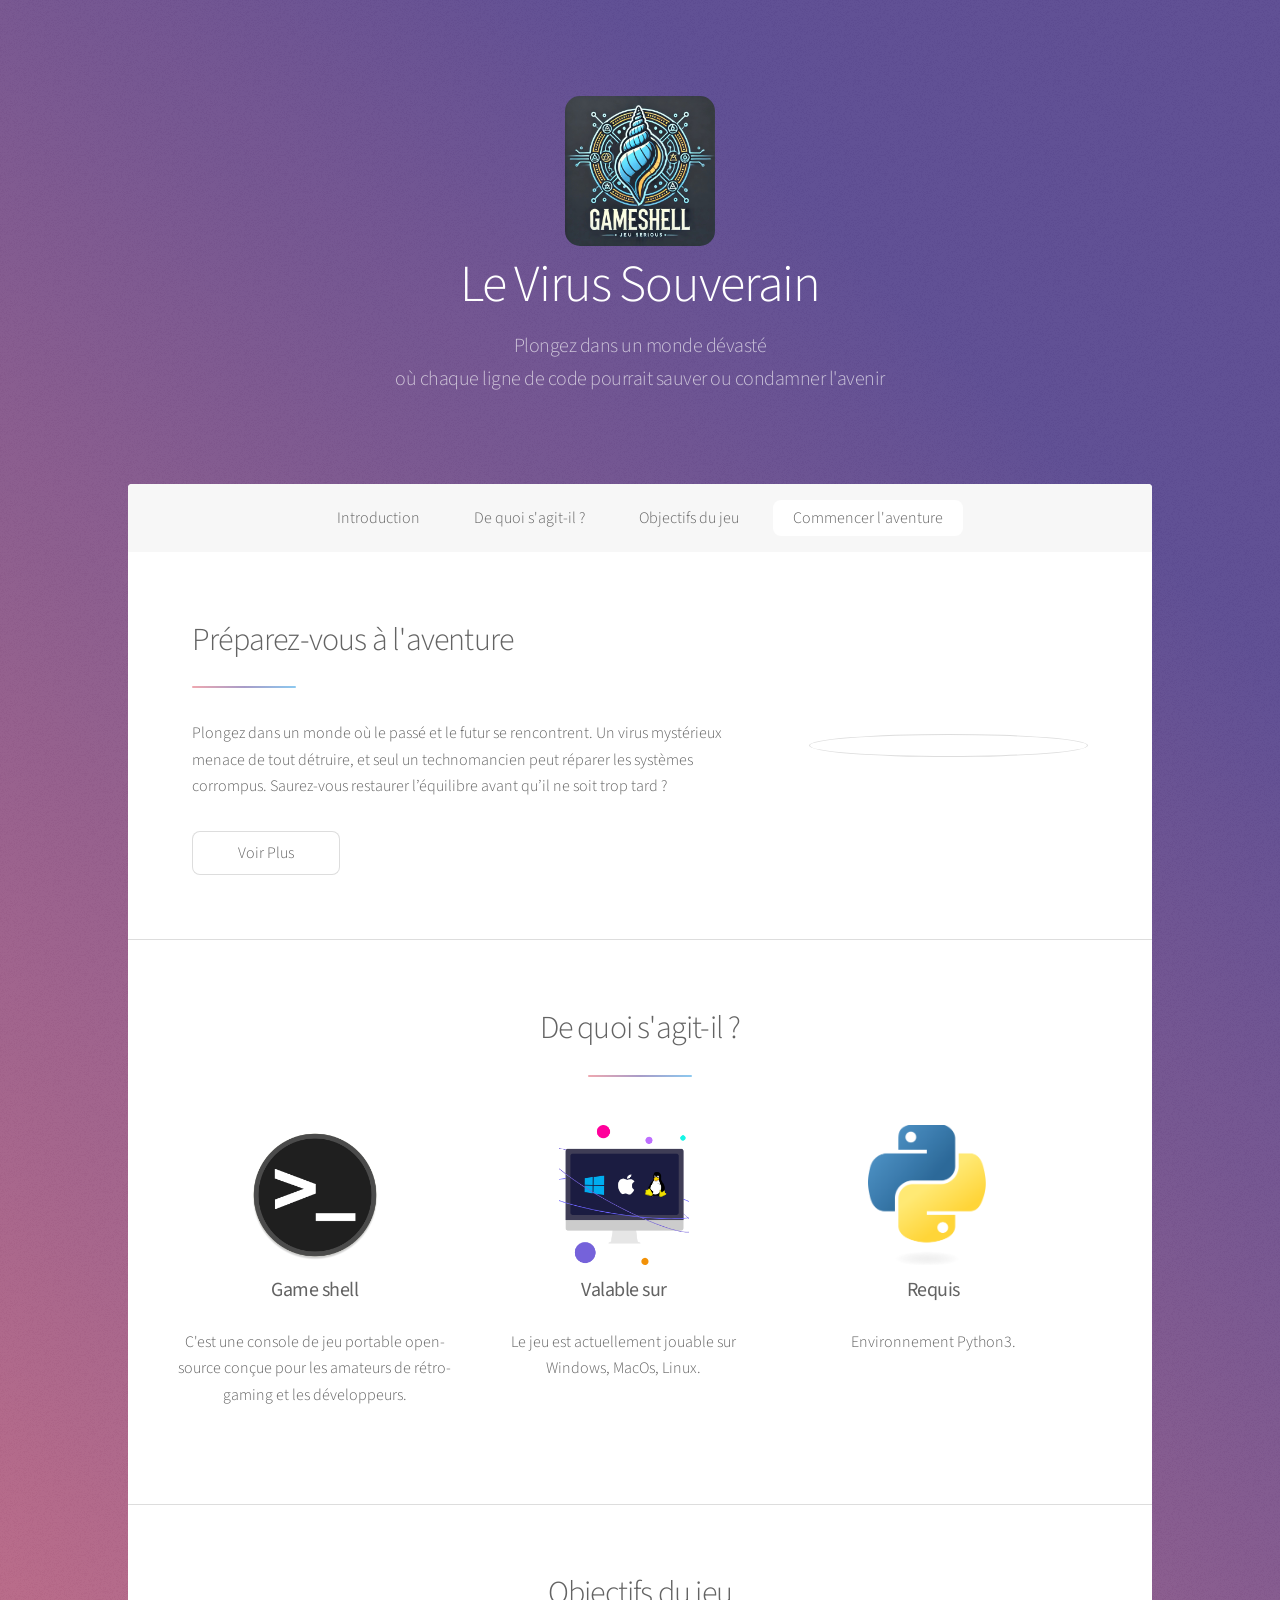
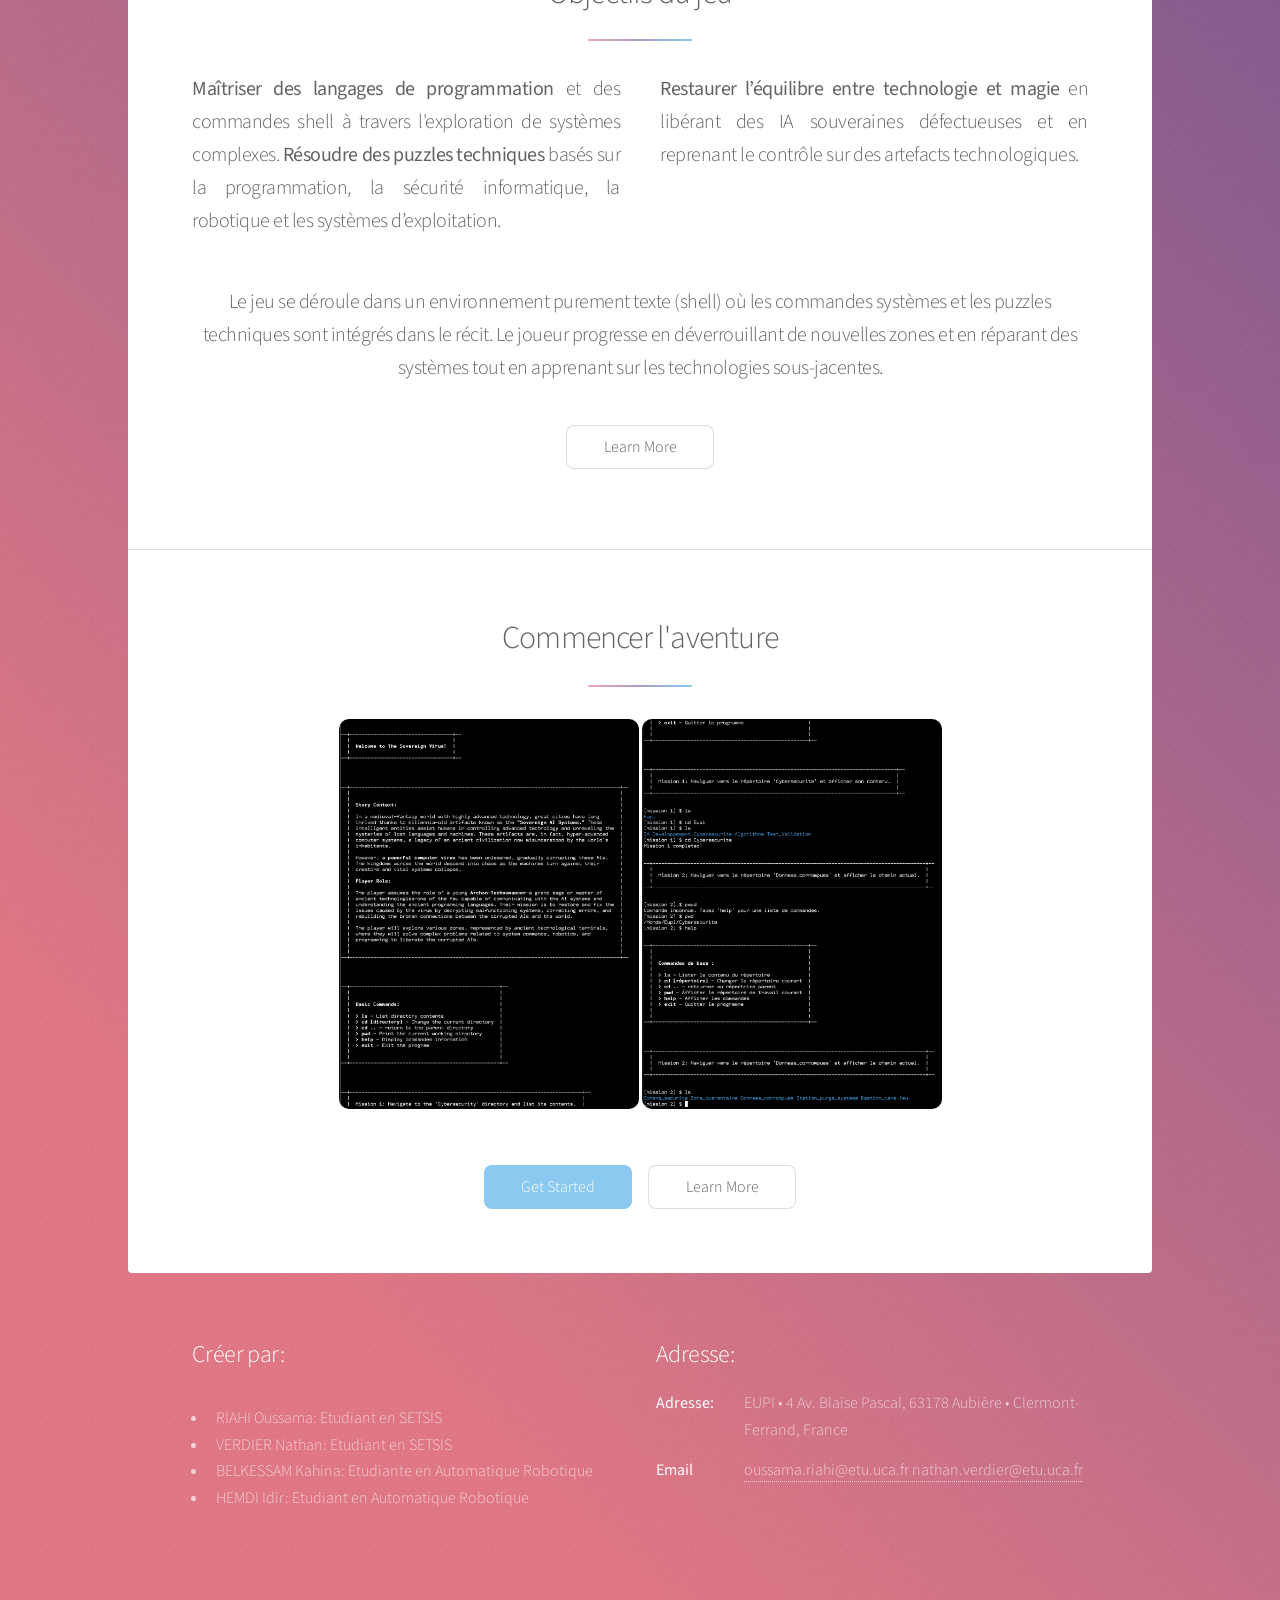
==== docs/index.html @ 1146cb28 "🚚 Move: website racine to docs" ====
<!DOCTYPE HTML>
<!--
	Stellar by HTML5 UP
	html5up.net | @ajlkn
	Free for personal and commercial use under the CCA 3.0 license (html5up.net/license)
-->
<html>
	<head>
		<title>Le Virus Souverain</title>
		<meta charset="utf-8" />
		<meta name="viewport" content="width=device-width, initial-scale=1, user-scalable=no" />
		<link rel="stylesheet" href="assets/css/main.css" />
		<noscript><link rel="stylesheet" href="assets/css/noscript.css" /></noscript>
	</head>
	<body class="is-preload">

		<!-- Wrapper -->
			<div id="wrapper">

				<!-- Header -->
					<header id="header" class="alt">
						<span class="logoTop"><img src="images/logo01.jpg" alt="" /></span>
						<h1>Le Virus Souverain</h1>
						<p>Plongez dans un monde dévasté<br />
							où chaque ligne de code pourrait sauver ou condamner l'avenir</p>
					</header>

				<!-- Nav -->
					<nav id="nav">
						<ul>
							<li><a href="#intro" class="active">Introduction</a></li>
							<li><a href="#first">De quoi s'agit-il ?</a></li>
							<li><a href="#second">Objectifs du jeu</a></li>
							<li><a href="#cta">Commencer l'aventure</a></li>
						</ul>
					</nav>

				<!-- Main -->
					<div id="main">

						<!-- Introduction -->
							<section id="intro" class="main">
								<div class="spotlight">
									<div class="content">
										<header class="major">
											<h2>Préparez-vous à l'aventure</h2>
										</header>
										<p>Plongez dans un monde où le passé et le futur se rencontrent. Un virus mystérieux menace de tout détruire, et seul un technomancien peut réparer les systèmes corrompus. Saurez-vous restaurer l’équilibre avant qu’il ne soit trop tard ?</p>
										<ul class="actions">
											<li><a href="generic.html" class="button">Voir Plus</a></li>
										</ul>
									</div>
									<span class="image"><img src="images/pic07.png" alt="" /></span>
								</div>
							</section>

						<!-- First Section -->
							<section id="first" class="main special">
								<header class="major">
									<h2>De quoi s'agit-il ?</h2>
								</header>
								<ul class="features features-custom">
									<li>
										<img src="images/pic08.png" alt="Game Shell">
										<h3><strong>Game shell</strong></h3>
										<p>C'est une console de jeu portable open-source conçue pour les amateurs de rétro-gaming et les développeurs.</p>
									</li>
									<li>
										<img src="images/pic10.png" alt="Plateformes">
										<h3><strong>Valable sur</strong></h3>
										<p>Le jeu est actuellement jouable sur Windows, MacOs, Linux.</p>
									</li>
									<li>
										<img src="images/pic09.png" alt="Python3 requis">
										<h3><strong>Requis</strong></h3>
										<p>Environnement Python3.</p>
									</li>
								</ul>
								
								
								
							</section>
						
						<!-- Second Section -->
							<section id="second" class="main special">
								<header class="major">
									<h2>Objectifs du jeu</h2>
									<!--<p>Donec imperdiet consequat consequat. Suspendisse feugiat congue<br />
									posuere. Nulla massa urna, fermentum eget quam aliquet.</p>-->
								<!--</header>
								<ul class="statistics">
									<li class="style1">
										<span class="icon solid fa-code-branch"></span>
										<strong>5,120</strong> Etiam
									</li>
									<li class="style2">
										<span class="icon fa-folder-open"></span>
										<strong>8,192</strong> Magna
									</li>
									<li class="style3">
										<span class="icon solid fa-signal"></span>
										<strong>2,048</strong> Tempus
									</li>
									<li class="style4">
										<span class="icon solid fa-laptop"></span>
										<strong>4,096</strong> Aliquam
									</li>
									<li class="style5">
										<span class="icon fa-gem"></span>
										<strong>1,024</strong> Nullam
									</li>
								</ul>-->
								<p class="content">
									
									<strong>Maîtriser des langages de programmation</strong> et des commandes shell à travers l'exploration de systèmes complexes.
									<strong>Résoudre des puzzles techniques</strong> basés sur la programmation, la sécurité informatique, la robotique et les systèmes d’exploitation.<br>
									<strong>Restaurer l’équilibre entre technologie et magie</strong> en libérant des IA souveraines défectueuses et en reprenant le contrôle sur des artefacts technologiques.<br>
									<img href="">
								</p>
								<footer class="major">
									<p>
										Le jeu se déroule dans un environnement purement texte (shell) où les commandes systèmes et les puzzles techniques sont intégrés dans le récit. Le joueur progresse en déverrouillant de nouvelles zones et en réparant des systèmes tout en apprenant sur les technologies sous-jacentes.
									</p>
									<ul class="actions special">
										<li><a href="generic.html" class="button">Learn More</a></li>
									</ul>
								</footer>
							</section>
							<!-- Get Started -->
							<section id="cta" class="main special">
								<header class="major">
								<h2>Commencer l'aventure</h2>
								<div class="game-preview-container">
									<img src="images/jeu02.png" alt="Aperçu du jeu 1" class="game-preview">
									<img src="images/jeu01.png" alt="Aperçu du jeu 2" class="game-preview">
								</div>
							</header>
							<footer class="major">
								<ul class="actions special">
									<li><a href="https://github.com/nathanverdier/SeriousGame/tree/main" class="button primary">Get Started</a></li>
									<li><a href="generic.html" class="button">Learn More</a></li>
								</ul>
							</footer>
						</section>
					</div>

					<!-- Footer -->
					<footer id="footer">
						<section>
							<h2>Créer par:</h2>
							<p><ul>
								<li>RIAHI Oussama: Etudiant en SETSIS</li>
								<li>VERDIER Nathan: Etudiant en SETSIS</li>
								<li>BELKESSAM Kahina: Etudiante en Automatique Robotique</li>
								<li>HEMDI Idir: Etudiant en Automatique Robotique</li>
							</ul></p>
						</section>
						<section>
							<h2>Adresse:</h2>
							<dl class="alt">
								<dt>Adresse:</dt>
								<dd>EUPI &bull; 4 Av. Blaise Pascal, 63178 Aubière &bull; Clermont-Ferrand, France</dd>
								<dt>Email</dt>
								<dd><a href="mailto:oussama.riahi@etu.uca.fr,nathan.verdier@etu.uca.fr?subject=Objet%20du%20mail&body=Bonjour,%20je%20souhaite%20vous%20contacter...">
									oussama.riahi@etu.uca.fr
									nathan.verdier@etu.uca.fr
								</a></dd>
								<!--<dt>Phone</dt>
								<dd>(000) 000-0000 x 0000</dd>
								<dt>Email</dt>
								<dd><a href="#">information@untitled.tld</a></dd>
							</dl>
							<ul class="icons">
								<li><a href="#" class="icon brands fa-twitter alt"><span class="label">Twitter</span></a></li>
								<li><a href="#" class="icon brands fa-facebook-f alt"><span class="label">Facebook</span></a></li>
								<li><a href="#" class="icon brands fa-instagram alt"><span class="label">Instagram</span></a></li>
								<li><a href="#" class="icon brands fa-github alt"><span class="label">GitHub</span></a></li>
								<li><a href="#" class="icon brands fa-dribbble alt"><span class="label">Dribbble</span></a></li>
							</ul>
						</section>
						<p class="copyright">&copy; Untitled. Design: <a href="https://html5up.net">HTML5 UP</a>.</p>-->
					</footer>

			</div>

		<!-- Scripts -->
			<script src="assets/js/jquery.min.js"></script>
			<script src="assets/js/jquery.scrollex.min.js"></script>
			<script src="assets/js/jquery.scrolly.min.js"></script>
			<script src="assets/js/browser.min.js"></script>
			<script src="assets/js/breakpoints.min.js"></script>
			<script src="assets/js/util.js"></script>
			<script src="assets/js/main.js"></script>

	</body>
</html>
---- docs/assets/css/main.css ----
@import url(fontawesome-all.min.css);
@import 'https://fonts.googleapis.com/css?family=Source+Sans+Pro:300,400';

/*
	Stellar by HTML5 UP
	html5up.net | @ajlkn
	Free for personal and commercial use under the CCA 3.0 license (html5up.net/license)
*/

html, body, div, span, applet, object,
iframe, h1, h2, h3, h4, h5, h6, p, blockquote,
pre, a, abbr, acronym, address, big, cite,
code, del, dfn, em, img, ins, kbd, q, s, samp,
small, strike, strong, sub, sup, tt, var, b,
u, i, center, dl, dt, dd, ol, ul, li, fieldset,
form, label, legend, table, caption, tbody,
tfoot, thead, tr, th, td, article, aside,
canvas, details, embed, figure, figcaption,
footer, header, hgroup, menu, nav, output, ruby,
section, summary, time, mark, audio, video {
	margin: 0;
	padding: 0;
	border: 0;
	font-size: 100%;
	font: inherit;
	vertical-align: baseline;}

article, aside, details, figcaption, figure,
footer, header, hgroup, menu, nav, section {
	display: block;}

body {
	line-height: 1;
}

ol, ul {
	list-style: none;
}

blockquote, q {
	quotes: none;
}

	blockquote:before, blockquote:after, q:before, q:after {
		content: '';
		content: none;
	}

table {
	border-collapse: collapse;
	border-spacing: 0;
}

body {
	-webkit-text-size-adjust: none;
}

mark {
	background-color: transparent;
	color: inherit;
}

input::-moz-focus-inner {
	border: 0;
	padding: 0;
}

input, select, textarea {
	-moz-appearance: none;
	-webkit-appearance: none;
	-ms-appearance: none;
	appearance: none;
}

/* Basic */

	@-ms-viewport {
		width: device-width;
	}

	body {
		-ms-overflow-style: scrollbar;
	}

	@media screen and (max-width: 480px) {

		html, body {
			min-width: 320px;
		}

	}

	html {
		box-sizing: border-box;
	}

	*, *:before, *:after {
		box-sizing: inherit;
	}

	body {
		background-color: #935d8c;
		background-image: url("images/overlay.png"), -moz-linear-gradient(45deg, #e37682 15%, #5f4d93 85%);
		background-image: url("images/overlay.png"), -webkit-linear-gradient(45deg, #e37682 15%, #5f4d93 85%);
		background-image: url("images/overlay.png"), -ms-linear-gradient(45deg, #e37682 15%, #5f4d93 85%);
		background-image: url("images/overlay.png"), linear-gradient(45deg, #e37682 15%, #5f4d93 85%);
	}

		body.is-preload *, body.is-preload *:before, body.is-preload *:after {
			-moz-animation: none !important;
			-webkit-animation: none !important;
			-ms-animation: none !important;
			animation: none !important;
			-moz-transition: none !important;
			-webkit-transition: none !important;
			-ms-transition: none !important;
			transition: none !important;
		}

/* Type */

	body {
		background-color: #935d8c;
		color: rgba(255, 255, 255, 0.65);
	}

	body, input, select, textarea {
		font-family: "Source Sans Pro", Helvetica, sans-serif;
		font-size: 17pt;
		font-weight: 300;
		line-height: 1.65;
	}

		@media screen and (max-width: 1680px) {

			body, input, select, textarea {
				font-size: 14pt;
			}

		}

		@media screen and (max-width: 1280px) {

			body, input, select, textarea {
				font-size: 12pt;
			}

		}

		@media screen and (max-width: 360px) {

			body, input, select, textarea {
				font-size: 11pt;
			}

		}

	a {
		-moz-transition: color 0.2s ease, border-bottom 0.2s ease;
		-webkit-transition: color 0.2s ease, border-bottom 0.2s ease;
		-ms-transition: color 0.2s ease, border-bottom 0.2s ease;
		transition: color 0.2s ease, border-bottom 0.2s ease;
		text-decoration: none;
		border-bottom: dotted 1px;
		color: inherit;
	}

		a:hover {
			border-bottom-color: transparent;
		}

	strong, b {
		font-weight: 400;
	}

	em, i {
		font-style: italic;
	}

	p {
		margin: 0 0 2em 0;
	}

		p.content {
			-moz-columns: 20em 2;
			-webkit-columns: 20em 2;
			-ms-columns: 20em 2;
			columns: 20em 2;
			-moz-column-gap: 2em;
			-webkit-column-gap: 2em;
			-ms-column-gap: 2em;
			column-gap: 2em;
			text-align: justify;
		}

	h1, h2, h3, h4, h5, h6 {
		font-weight: 300;
		line-height: 1.5;
		margin: 0 0 0.7em 0;
		letter-spacing: -0.025em;
	}

		h1 a, h2 a, h3 a, h4 a, h5 a, h6 a {
			color: inherit;
			text-decoration: none;
		}

	h1 {
		font-size: 2.5em;
		line-height: 1.2;
	}

	h2 {
		font-size: 1.5em;
	}

	h3 {
		font-size: 1.25em;
	}

	h4 {
		font-size: 1.1em;
	}

	h5 {
		font-size: 0.9em;
	}

	h6 {
		font-size: 0.7em;
	}

	@media screen and (max-width: 736px) {

		h1 {
			font-size: 2em;
		}

	}

	sub {
		font-size: 0.8em;
		position: relative;
		top: 0.5em;
	}

	sup {
		font-size: 0.8em;
		position: relative;
		top: -0.5em;
	}

	blockquote {
		border-left: solid 4px;
		font-style: italic;
		margin: 0 0 2em 0;
		padding: 0.5em 0 0.5em 2em;
	}

	code {
		border-radius: 8px;
		border: solid 1px;
		font-family: "Courier New", monospace;
		font-size: 0.9em;
		margin: 0 0.25em;
		padding: 0.25em 0.65em;
	}

	pre {
		-webkit-overflow-scrolling: touch;
		font-family: "Courier New", monospace;
		font-size: 0.9em;
		margin: 0 0 2em 0;
	}

		pre code {
			display: block;
			line-height: 1.75;
			padding: 1em 1.5em;
			overflow-x: auto;
		}

	hr {
		border: 0;
		border-bottom: solid 1px;
		margin: 2em 0;
	}

		hr.major {
			margin: 3em 0;
		}

	.align-left {
		text-align: left;
	}

	.align-center {
		text-align: center;
	}

	.align-right {
		text-align: right;
	}

	input, select, textarea {
		color: #ffffff;
	}

	a:hover {
		color: #ffffff;
	}

	strong, b {
		color: #ffffff;
	}

	h1, h2, h3, h4, h5, h6 {
		color: #ffffff;
	}

	blockquote {
		border-left-color: rgba(255, 255, 255, 0.35);
	}

	code {
		background: rgba(255, 255, 255, 0.075);
		border-color: rgba(255, 255, 255, 0.35);
	}

	hr {
		border-bottom-color: rgba(255, 255, 255, 0.35);
	}

/* Row */

	.row {
		display: flex;
		flex-wrap: wrap;
		box-sizing: border-box;
		align-items: stretch;
	}

		.row > * {
			box-sizing: border-box;
		}

		.row.gtr-uniform > * > :last-child {
			margin-bottom: 0;
		}

		.row.aln-left {
			justify-content: flex-start;
		}

		.row.aln-center {
			justify-content: center;
		}

		.row.aln-right {
			justify-content: flex-end;
		}

		.row.aln-top {
			align-items: flex-start;
		}

		.row.aln-middle {
			align-items: center;
		}

		.row.aln-bottom {
			align-items: flex-end;
		}

		.row > .imp {
			order: -1;
		}

		.row > .col-1 {
			width: 8.33333%;
		}

		.row > .off-1 {
			margin-left: 8.33333%;
		}

		.row > .col-2 {
			width: 16.66667%;
		}

		.row > .off-2 {
			margin-left: 16.66667%;
		}

		.row > .col-3 {
			width: 25%;
		}

		.row > .off-3 {
			margin-left: 25%;
		}

		.row > .col-4 {
			width: 33.33333%;
		}

		.row > .off-4 {
			margin-left: 33.33333%;
		}

		.row > .col-5 {
			width: 41.66667%;
		}

		.row > .off-5 {
			margin-left: 41.66667%;
		}

		.row > .col-6 {
			width: 50%;
		}

		.row > .off-6 {
			margin-left: 50%;
		}

		.row > .col-7 {
			width: 58.33333%;
		}

		.row > .off-7 {
			margin-left: 58.33333%;
		}

		.row > .col-8 {
			width: 66.66667%;
		}

		.row > .off-8 {
			margin-left: 66.66667%;
		}

		.row > .col-9 {
			width: 75%;
		}

		.row > .off-9 {
			margin-left: 75%;
		}

		.row > .col-10 {
			width: 83.33333%;
		}

		.row > .off-10 {
			margin-left: 83.33333%;
		}

		.row > .col-11 {
			width: 91.66667%;
		}

		.row > .off-11 {
			margin-left: 91.66667%;
		}

		.row > .col-12 {
			width: 100%;
		}

		.row > .off-12 {
			margin-left: 100%;
		}

		.row.gtr-0 {
			margin-top: 0;
			margin-left: 0em;
		}

			.row.gtr-0 > * {
				padding: 0 0 0 0em;
			}

			.row.gtr-0.gtr-uniform {
				margin-top: 0em;
			}

				.row.gtr-0.gtr-uniform > * {
					padding-top: 0em;
				}

		.row.gtr-25 {
			margin-top: 0;
			margin-left: -0.375em;
		}

			.row.gtr-25 > * {
				padding: 0 0 0 0.375em;
			}

			.row.gtr-25.gtr-uniform {
				margin-top: -0.375em;
			}

				.row.gtr-25.gtr-uniform > * {
					padding-top: 0.375em;
				}

		.row.gtr-50 {
			margin-top: 0;
			margin-left: -0.75em;
		}

			.row.gtr-50 > * {
				padding: 0 0 0 0.75em;
			}

			.row.gtr-50.gtr-uniform {
				margin-top: -0.75em;
			}

				.row.gtr-50.gtr-uniform > * {
					padding-top: 0.75em;
				}

		.row {
			margin-top: 0;
			margin-left: -1.5em;
		}

			.row > * {
				padding: 0 0 0 1.5em;
			}

			.row.gtr-uniform {
				margin-top: -1.5em;
			}

				.row.gtr-uniform > * {
					padding-top: 1.5em;
				}

		.row.gtr-150 {
			margin-top: 0;
			margin-left: -2.25em;
		}

			.row.gtr-150 > * {
				padding: 0 0 0 2.25em;
			}

			.row.gtr-150.gtr-uniform {
				margin-top: -2.25em;
			}

				.row.gtr-150.gtr-uniform > * {
					padding-top: 2.25em;
				}

		.row.gtr-200 {
			margin-top: 0;
			margin-left: -3em;
		}

			.row.gtr-200 > * {
				padding: 0 0 0 3em;
			}

			.row.gtr-200.gtr-uniform {
				margin-top: -3em;
			}

				.row.gtr-200.gtr-uniform > * {
					padding-top: 3em;
				}

		@media screen and (max-width: 1680px) {

			.row {
				display: flex;
				flex-wrap: wrap;
				box-sizing: border-box;
				align-items: stretch;
			}

				.row > * {
					box-sizing: border-box;
				}

				.row.gtr-uniform > * > :last-child {
					margin-bottom: 0;
				}

				.row.aln-left {
					justify-content: flex-start;
				}

				.row.aln-center {
					justify-content: center;
				}

				.row.aln-right {
					justify-content: flex-end;
				}

				.row.aln-top {
					align-items: flex-start;
				}

				.row.aln-middle {
					align-items: center;
				}

				.row.aln-bottom {
					align-items: flex-end;
				}

				.row > .imp-xlarge {
					order: -1;
				}

				.row > .col-1-xlarge {
					width: 8.33333%;
				}

				.row > .off-1-xlarge {
					margin-left: 8.33333%;
				}

				.row > .col-2-xlarge {
					width: 16.66667%;
				}

				.row > .off-2-xlarge {
					margin-left: 16.66667%;
				}

				.row > .col-3-xlarge {
					width: 25%;
				}

				.row > .off-3-xlarge {
					margin-left: 25%;
				}

				.row > .col-4-xlarge {
					width: 33.33333%;
				}

				.row > .off-4-xlarge {
					margin-left: 33.33333%;
				}

				.row > .col-5-xlarge {
					width: 41.66667%;
				}

				.row > .off-5-xlarge {
					margin-left: 41.66667%;
				}

				.row > .col-6-xlarge {
					width: 50%;
				}

				.row > .off-6-xlarge {
					margin-left: 50%;
				}

				.row > .col-7-xlarge {
					width: 58.33333%;
				}

				.row > .off-7-xlarge {
					margin-left: 58.33333%;
				}

				.row > .col-8-xlarge {
					width: 66.66667%;
				}

				.row > .off-8-xlarge {
					margin-left: 66.66667%;
				}

				.row > .col-9-xlarge {
					width: 75%;
				}

				.row > .off-9-xlarge {
					margin-left: 75%;
				}

				.row > .col-10-xlarge {
					width: 83.33333%;
				}

				.row > .off-10-xlarge {
					margin-left: 83.33333%;
				}

				.row > .col-11-xlarge {
					width: 91.66667%;
				}

				.row > .off-11-xlarge {
					margin-left: 91.66667%;
				}

				.row > .col-12-xlarge {
					width: 100%;
				}

				.row > .off-12-xlarge {
					margin-left: 100%;
				}

				.row.gtr-0 {
					margin-top: 0;
					margin-left: 0em;
				}

					.row.gtr-0 > * {
						padding: 0 0 0 0em;
					}

					.row.gtr-0.gtr-uniform {
						margin-top: 0em;
					}

						.row.gtr-0.gtr-uniform > * {
							padding-top: 0em;
						}

				.row.gtr-25 {
					margin-top: 0;
					margin-left: -0.375em;
				}

					.row.gtr-25 > * {
						padding: 0 0 0 0.375em;
					}

					.row.gtr-25.gtr-uniform {
						margin-top: -0.375em;
					}

						.row.gtr-25.gtr-uniform > * {
							padding-top: 0.375em;
						}

				.row.gtr-50 {
					margin-top: 0;
					margin-left: -0.75em;
				}

					.row.gtr-50 > * {
						padding: 0 0 0 0.75em;
					}

					.row.gtr-50.gtr-uniform {
						margin-top: -0.75em;
					}

						.row.gtr-50.gtr-uniform > * {
							padding-top: 0.75em;
						}

				.row {
					margin-top: 0;
					margin-left: -1.5em;
				}

					.row > * {
						padding: 0 0 0 1.5em;
					}

					.row.gtr-uniform {
						margin-top: -1.5em;
					}

						.row.gtr-uniform > * {
							padding-top: 1.5em;
						}

				.row.gtr-150 {
					margin-top: 0;
					margin-left: -2.25em;
				}

					.row.gtr-150 > * {
						padding: 0 0 0 2.25em;
					}

					.row.gtr-150.gtr-uniform {
						margin-top: -2.25em;
					}

						.row.gtr-150.gtr-uniform > * {
							padding-top: 2.25em;
						}

				.row.gtr-200 {
					margin-top: 0;
					margin-left: -3em;
				}

					.row.gtr-200 > * {
						padding: 0 0 0 3em;
					}

					.row.gtr-200.gtr-uniform {
						margin-top: -3em;
					}

						.row.gtr-200.gtr-uniform > * {
							padding-top: 3em;
						}

		}

		@media screen and (max-width: 1280px) {

			.row {
				display: flex;
				flex-wrap: wrap;
				box-sizing: border-box;
				align-items: stretch;
			}

				.row > * {
					box-sizing: border-box;
				}

				.row.gtr-uniform > * > :last-child {
					margin-bottom: 0;
				}

				.row.aln-left {
					justify-content: flex-start;
				}

				.row.aln-center {
					justify-content: center;
				}

				.row.aln-right {
					justify-content: flex-end;
				}

				.row.aln-top {
					align-items: flex-start;
				}

				.row.aln-middle {
					align-items: center;
				}

				.row.aln-bottom {
					align-items: flex-end;
				}

				.row > .imp-large {
					order: -1;
				}

				.row > .col-1-large {
					width: 8.33333%;
				}

				.row > .off-1-large {
					margin-left: 8.33333%;
				}

				.row > .col-2-large {
					width: 16.66667%;
				}

				.row > .off-2-large {
					margin-left: 16.66667%;
				}

				.row > .col-3-large {
					width: 25%;
				}

				.row > .off-3-large {
					margin-left: 25%;
				}

				.row > .col-4-large {
					width: 33.33333%;
				}

				.row > .off-4-large {
					margin-left: 33.33333%;
				}

				.row > .col-5-large {
					width: 41.66667%;
				}

				.row > .off-5-large {
					margin-left: 41.66667%;
				}

				.row > .col-6-large {
					width: 50%;
				}

				.row > .off-6-large {
					margin-left: 50%;
				}

				.row > .col-7-large {
					width: 58.33333%;
				}

				.row > .off-7-large {
					margin-left: 58.33333%;
				}

				.row > .col-8-large {
					width: 66.66667%;
				}

				.row > .off-8-large {
					margin-left: 66.66667%;
				}

				.row > .col-9-large {
					width: 75%;
				}

				.row > .off-9-large {
					margin-left: 75%;
				}

				.row > .col-10-large {
					width: 83.33333%;
				}

				.row > .off-10-large {
					margin-left: 83.33333%;
				}

				.row > .col-11-large {
					width: 91.66667%;
				}

				.row > .off-11-large {
					margin-left: 91.66667%;
				}

				.row > .col-12-large {
					width: 100%;
				}

				.row > .off-12-large {
					margin-left: 100%;
				}

				.row.gtr-0 {
					margin-top: 0;
					margin-left: 0em;
				}

					.row.gtr-0 > * {
						padding: 0 0 0 0em;
					}

					.row.gtr-0.gtr-uniform {
						margin-top: 0em;
					}

						.row.gtr-0.gtr-uniform > * {
							padding-top: 0em;
						}

				.row.gtr-25 {
					margin-top: 0;
					margin-left: -0.375em;
				}

					.row.gtr-25 > * {
						padding: 0 0 0 0.375em;
					}

					.row.gtr-25.gtr-uniform {
						margin-top: -0.375em;
					}

						.row.gtr-25.gtr-uniform > * {
							padding-top: 0.375em;
						}

				.row.gtr-50 {
					margin-top: 0;
					margin-left: -0.75em;
				}

					.row.gtr-50 > * {
						padding: 0 0 0 0.75em;
					}

					.row.gtr-50.gtr-uniform {
						margin-top: -0.75em;
					}

						.row.gtr-50.gtr-uniform > * {
							padding-top: 0.75em;
						}

				.row {
					margin-top: 0;
					margin-left: -1.5em;
				}

					.row > * {
						padding: 0 0 0 1.5em;
					}

					.row.gtr-uniform {
						margin-top: -1.5em;
					}

						.row.gtr-uniform > * {
							padding-top: 1.5em;
						}

				.row.gtr-150 {
					margin-top: 0;
					margin-left: -2.25em;
				}

					.row.gtr-150 > * {
						padding: 0 0 0 2.25em;
					}

					.row.gtr-150.gtr-uniform {
						margin-top: -2.25em;
					}

						.row.gtr-150.gtr-uniform > * {
							padding-top: 2.25em;
						}

				.row.gtr-200 {
					margin-top: 0;
					margin-left: -3em;
				}

					.row.gtr-200 > * {
						padding: 0 0 0 3em;
					}

					.row.gtr-200.gtr-uniform {
						margin-top: -3em;
					}

						.row.gtr-200.gtr-uniform > * {
							padding-top: 3em;
						}

		}

		@media screen and (max-width: 980px) {

			.row {
				display: flex;
				flex-wrap: wrap;
				box-sizing: border-box;
				align-items: stretch;
			}

				.row > * {
					box-sizing: border-box;
				}

				.row.gtr-uniform > * > :last-child {
					margin-bottom: 0;
				}

				.row.aln-left {
					justify-content: flex-start;
				}

				.row.aln-center {
					justify-content: center;
				}

				.row.aln-right {
					justify-content: flex-end;
				}

				.row.aln-top {
					align-items: flex-start;
				}

				.row.aln-middle {
					align-items: center;
				}

				.row.aln-bottom {
					align-items: flex-end;
				}

				.row > .imp-medium {
					order: -1;
				}

				.row > .col-1-medium {
					width: 8.33333%;
				}

				.row > .off-1-medium {
					margin-left: 8.33333%;
				}

				.row > .col-2-medium {
					width: 16.66667%;
				}

				.row > .off-2-medium {
					margin-left: 16.66667%;
				}

				.row > .col-3-medium {
					width: 25%;
				}

				.row > .off-3-medium {
					margin-left: 25%;
				}

				.row > .col-4-medium {
					width: 33.33333%;
				}

				.row > .off-4-medium {
					margin-left: 33.33333%;
				}

				.row > .col-5-medium {
					width: 41.66667%;
				}

				.row > .off-5-medium {
					margin-left: 41.66667%;
				}

				.row > .col-6-medium {
					width: 50%;
				}

				.row > .off-6-medium {
					margin-left: 50%;
				}

				.row > .col-7-medium {
					width: 58.33333%;
				}

				.row > .off-7-medium {
					margin-left: 58.33333%;
				}

				.row > .col-8-medium {
					width: 66.66667%;
				}

				.row > .off-8-medium {
					margin-left: 66.66667%;
				}

				.row > .col-9-medium {
					width: 75%;
				}

				.row > .off-9-medium {
					margin-left: 75%;
				}

				.row > .col-10-medium {
					width: 83.33333%;
				}

				.row > .off-10-medium {
					margin-left: 83.33333%;
				}

				.row > .col-11-medium {
					width: 91.66667%;
				}

				.row > .off-11-medium {
					margin-left: 91.66667%;
				}

				.row > .col-12-medium {
					width: 100%;
				}

				.row > .off-12-medium {
					margin-left: 100%;
				}

				.row.gtr-0 {
					margin-top: 0;
					margin-left: 0em;
				}

					.row.gtr-0 > * {
						padding: 0 0 0 0em;
					}

					.row.gtr-0.gtr-uniform {
						margin-top: 0em;
					}

						.row.gtr-0.gtr-uniform > * {
							padding-top: 0em;
						}

				.row.gtr-25 {
					margin-top: 0;
					margin-left: -0.375em;
				}

					.row.gtr-25 > * {
						padding: 0 0 0 0.375em;
					}

					.row.gtr-25.gtr-uniform {
						margin-top: -0.375em;
					}

						.row.gtr-25.gtr-uniform > * {
							padding-top: 0.375em;
						}

				.row.gtr-50 {
					margin-top: 0;
					margin-left: -0.75em;
				}

					.row.gtr-50 > * {
						padding: 0 0 0 0.75em;
					}

					.row.gtr-50.gtr-uniform {
						margin-top: -0.75em;
					}

						.row.gtr-50.gtr-uniform > * {
							padding-top: 0.75em;
						}

				.row {
					margin-top: 0;
					margin-left: -1.5em;
				}

					.row > * {
						padding: 0 0 0 1.5em;
					}

					.row.gtr-uniform {
						margin-top: -1.5em;
					}

						.row.gtr-uniform > * {
							padding-top: 1.5em;
						}

				.row.gtr-150 {
					margin-top: 0;
					margin-left: -2.25em;
				}

					.row.gtr-150 > * {
						padding: 0 0 0 2.25em;
					}

					.row.gtr-150.gtr-uniform {
						margin-top: -2.25em;
					}

						.row.gtr-150.gtr-uniform > * {
							padding-top: 2.25em;
						}

				.row.gtr-200 {
					margin-top: 0;
					margin-left: -3em;
				}

					.row.gtr-200 > * {
						padding: 0 0 0 3em;
					}

					.row.gtr-200.gtr-uniform {
						margin-top: -3em;
					}

						.row.gtr-200.gtr-uniform > * {
							padding-top: 3em;
						}

		}

		@media screen and (max-width: 736px) {

			.row {
				display: flex;
				flex-wrap: wrap;
				box-sizing: border-box;
				align-items: stretch;
			}

				.row > * {
					box-sizing: border-box;
				}

				.row.gtr-uniform > * > :last-child {
					margin-bottom: 0;
				}

				.row.aln-left {
					justify-content: flex-start;
				}

				.row.aln-center {
					justify-content: center;
				}

				.row.aln-right {
					justify-content: flex-end;
				}

				.row.aln-top {
					align-items: flex-start;
				}

				.row.aln-middle {
					align-items: center;
				}

				.row.aln-bottom {
					align-items: flex-end;
				}

				.row > .imp-small {
					order: -1;
				}

				.row > .col-1-small {
					width: 8.33333%;
				}

				.row > .off-1-small {
					margin-left: 8.33333%;
				}

				.row > .col-2-small {
					width: 16.66667%;
				}

				.row > .off-2-small {
					margin-left: 16.66667%;
				}

				.row > .col-3-small {
					width: 25%;
				}

				.row > .off-3-small {
					margin-left: 25%;
				}

				.row > .col-4-small {
					width: 33.33333%;
				}

				.row > .off-4-small {
					margin-left: 33.33333%;
				}

				.row > .col-5-small {
					width: 41.66667%;
				}

				.row > .off-5-small {
					margin-left: 41.66667%;
				}

				.row > .col-6-small {
					width: 50%;
				}

				.row > .off-6-small {
					margin-left: 50%;
				}

				.row > .col-7-small {
					width: 58.33333%;
				}

				.row > .off-7-small {
					margin-left: 58.33333%;
				}

				.row > .col-8-small {
					width: 66.66667%;
				}

				.row > .off-8-small {
					margin-left: 66.66667%;
				}

				.row > .col-9-small {
					width: 75%;
				}

				.row > .off-9-small {
					margin-left: 75%;
				}

				.row > .col-10-small {
					width: 83.33333%;
				}

				.row > .off-10-small {
					margin-left: 83.33333%;
				}

				.row > .col-11-small {
					width: 91.66667%;
				}

				.row > .off-11-small {
					margin-left: 91.66667%;
				}

				.row > .col-12-small {
					width: 100%;
				}

				.row > .off-12-small {
					margin-left: 100%;
				}

				.row.gtr-0 {
					margin-top: 0;
					margin-left: 0em;
				}

					.row.gtr-0 > * {
						padding: 0 0 0 0em;
					}

					.row.gtr-0.gtr-uniform {
						margin-top: 0em;
					}

						.row.gtr-0.gtr-uniform > * {
							padding-top: 0em;
						}

				.row.gtr-25 {
					margin-top: 0;
					margin-left: -0.25em;
				}

					.row.gtr-25 > * {
						padding: 0 0 0 0.25em;
					}

					.row.gtr-25.gtr-uniform {
						margin-top: -0.25em;
					}

						.row.gtr-25.gtr-uniform > * {
							padding-top: 0.25em;
						}

				.row.gtr-50 {
					margin-top: 0;
					margin-left: -0.5em;
				}

					.row.gtr-50 > * {
						padding: 0 0 0 0.5em;
					}

					.row.gtr-50.gtr-uniform {
						margin-top: -0.5em;
					}

						.row.gtr-50.gtr-uniform > * {
							padding-top: 0.5em;
						}

				.row {
					margin-top: 0;
					margin-left: -1em;
				}

					.row > * {
						padding: 0 0 0 1em;
					}

					.row.gtr-uniform {
						margin-top: -1em;
					}

						.row.gtr-uniform > * {
							padding-top: 1em;
						}

				.row.gtr-150 {
					margin-top: 0;
					margin-left: -1.5em;
				}

					.row.gtr-150 > * {
						padding: 0 0 0 1.5em;
					}

					.row.gtr-150.gtr-uniform {
						margin-top: -1.5em;
					}

						.row.gtr-150.gtr-uniform > * {
							padding-top: 1.5em;
						}

				.row.gtr-200 {
					margin-top: 0;
					margin-left: -2em;
				}

					.row.gtr-200 > * {
						padding: 0 0 0 2em;
					}

					.row.gtr-200.gtr-uniform {
						margin-top: -2em;
					}

						.row.gtr-200.gtr-uniform > * {
							padding-top: 2em;
						}

		}

		@media screen and (max-width: 480px) {

			.row {
				display: flex;
				flex-wrap: wrap;
				box-sizing: border-box;
				align-items: stretch;
			}

				.row > * {
					box-sizing: border-box;
				}

				.row.gtr-uniform > * > :last-child {
					margin-bottom: 0;
				}

				.row.aln-left {
					justify-content: flex-start;
				}

				.row.aln-center {
					justify-content: center;
				}

				.row.aln-right {
					justify-content: flex-end;
				}

				.row.aln-top {
					align-items: flex-start;
				}

				.row.aln-middle {
					align-items: center;
				}

				.row.aln-bottom {
					align-items: flex-end;
				}

				.row > .imp-xsmall {
					order: -1;
				}

				.row > .col-1-xsmall {
					width: 8.33333%;
				}

				.row > .off-1-xsmall {
					margin-left: 8.33333%;
				}

				.row > .col-2-xsmall {
					width: 16.66667%;
				}

				.row > .off-2-xsmall {
					margin-left: 16.66667%;
				}

				.row > .col-3-xsmall {
					width: 25%;
				}

				.row > .off-3-xsmall {
					margin-left: 25%;
				}

				.row > .col-4-xsmall {
					width: 33.33333%;
				}

				.row > .off-4-xsmall {
					margin-left: 33.33333%;
				}

				.row > .col-5-xsmall {
					width: 41.66667%;
				}

				.row > .off-5-xsmall {
					margin-left: 41.66667%;
				}

				.row > .col-6-xsmall {
					width: 50%;
				}

				.row > .off-6-xsmall {
					margin-left: 50%;
				}

				.row > .col-7-xsmall {
					width: 58.33333%;
				}

				.row > .off-7-xsmall {
					margin-left: 58.33333%;
				}

				.row > .col-8-xsmall {
					width: 66.66667%;
				}

				.row > .off-8-xsmall {
					margin-left: 66.66667%;
				}

				.row > .col-9-xsmall {
					width: 75%;
				}

				.row > .off-9-xsmall {
					margin-left: 75%;
				}

				.row > .col-10-xsmall {
					width: 83.33333%;
				}

				.row > .off-10-xsmall {
					margin-left: 83.33333%;
				}

				.row > .col-11-xsmall {
					width: 91.66667%;
				}

				.row > .off-11-xsmall {
					margin-left: 91.66667%;
				}

				.row > .col-12-xsmall {
					width: 100%;
				}

				.row > .off-12-xsmall {
					margin-left: 100%;
				}

				.row.gtr-0 {
					margin-top: 0;
					margin-left: 0em;
				}

					.row.gtr-0 > * {
						padding: 0 0 0 0em;
					}

					.row.gtr-0.gtr-uniform {
						margin-top: 0em;
					}

						.row.gtr-0.gtr-uniform > * {
							padding-top: 0em;
						}

				.row.gtr-25 {
					margin-top: 0;
					margin-left: -0.3125em;
				}

					.row.gtr-25 > * {
						padding: 0 0 0 0.3125em;
					}

					.row.gtr-25.gtr-uniform {
						margin-top: -0.3125em;
					}

						.row.gtr-25.gtr-uniform > * {
							padding-top: 0.3125em;
						}

				.row.gtr-50 {
					margin-top: 0;
					margin-left: -0.625em;
				}

					.row.gtr-50 > * {
						padding: 0 0 0 0.625em;
					}

					.row.gtr-50.gtr-uniform {
						margin-top: -0.625em;
					}

						.row.gtr-50.gtr-uniform > * {
							padding-top: 0.625em;
						}

				.row {
					margin-top: 0;
					margin-left: -1.25em;
				}

					.row > * {
						padding: 0 0 0 1.25em;
					}

					.row.gtr-uniform {
						margin-top: -1.25em;
					}

						.row.gtr-uniform > * {
							padding-top: 1.25em;
						}

				.row.gtr-150 {
					margin-top: 0;
					margin-left: -1.875em;
				}

					.row.gtr-150 > * {
						padding: 0 0 0 1.875em;
					}

					.row.gtr-150.gtr-uniform {
						margin-top: -1.875em;
					}

						.row.gtr-150.gtr-uniform > * {
							padding-top: 1.875em;
						}

				.row.gtr-200 {
					margin-top: 0;
					margin-left: -2.5em;
				}

					.row.gtr-200 > * {
						padding: 0 0 0 2.5em;
					}

					.row.gtr-200.gtr-uniform {
						margin-top: -2.5em;
					}

						.row.gtr-200.gtr-uniform > * {
							padding-top: 2.5em;
						}

		}

/* Box */

	.box {
		border-radius: 8px;
		border: solid;
		margin-bottom: 2em;
		padding: 1.5em;
	}

		.box > :last-child,
		.box > :last-child > :last-child,
		.box > :last-child > :last-child > :last-child {
			margin-bottom: 0;
		}

		.box.alt {
			border: 0;
			border-radius: 0;
			padding: 0;
		}

	.box {
		border-color: rgba(255, 255, 255, 0.35);
	}

/* Button */

	input[type="submit"],
	input[type="reset"],
	input[type="button"],
	button,
	.button {
		-moz-appearance: none;
		-webkit-appearance: none;
		-ms-appearance: none;
		appearance: none;
		-moz-transition: background-color 0.2s ease-in-out, color 0.2s ease-in-out;
		-webkit-transition: background-color 0.2s ease-in-out, color 0.2s ease-in-out;
		-ms-transition: background-color 0.2s ease-in-out, color 0.2s ease-in-out;
		transition: background-color 0.2s ease-in-out, color 0.2s ease-in-out;
		border-radius: 8px;
		border: 0;
		cursor: pointer;
		display: inline-block;
		font-weight: 300;
		height: 2.75em;
		line-height: 2.75em;
		min-width: 9.25em;
		padding: 0 1.5em;
		text-align: center;
		text-decoration: none;
		white-space: nowrap;
	}

		input[type="submit"].icon,
		input[type="reset"].icon,
		input[type="button"].icon,
		button.icon,
		.button.icon {
			padding-left: 1.35em;
		}

			input[type="submit"].icon:before,
			input[type="reset"].icon:before,
			input[type="button"].icon:before,
			button.icon:before,
			.button.icon:before {
				margin-right: 0.5em;
			}

		input[type="submit"].fit,
		input[type="reset"].fit,
		input[type="button"].fit,
		button.fit,
		.button.fit {
			width: 100%;
		}

		input[type="submit"].small,
		input[type="reset"].small,
		input[type="button"].small,
		button.small,
		.button.small {
			font-size: 0.8em;
		}

		input[type="submit"].large,
		input[type="reset"].large,
		input[type="button"].large,
		button.large,
		.button.large {
			font-size: 1.35em;
		}

		input[type="submit"].disabled, input[type="submit"]:disabled,
		input[type="reset"].disabled,
		input[type="reset"]:disabled,
		input[type="button"].disabled,
		input[type="button"]:disabled,
		button.disabled,
		button:disabled,
		.button.disabled,
		.button:disabled {
			pointer-events: none;
			opacity: 0.25;
		}

		@media screen and (max-width: 736px) {

			input[type="submit"],
			input[type="reset"],
			input[type="button"],
			button,
			.button {
				min-width: 0;
			}

		}

	input[type="submit"],
	input[type="reset"],
	input[type="button"],
	button,
	.button {
		background-color: transparent;
		box-shadow: inset 0 0 0 1px rgba(255, 255, 255, 0.35);
		color: #ffffff !important;
	}

		input[type="submit"]:hover,
		input[type="reset"]:hover,
		input[type="button"]:hover,
		button:hover,
		.button:hover {
			background-color: rgba(255, 255, 255, 0.075);
		}

		input[type="submit"]:active,
		input[type="reset"]:active,
		input[type="button"]:active,
		button:active,
		.button:active {
			background-color: rgba(255, 255, 255, 0.2);
		}

		input[type="submit"].icon:before,
		input[type="reset"].icon:before,
		input[type="button"].icon:before,
		button.icon:before,
		.button.icon:before {
			color: rgba(255, 255, 255, 0.5);
		}

		input[type="submit"].primary,
		input[type="reset"].primary,
		input[type="button"].primary,
		button.primary,
		.button.primary {
			background-color: #8cc9f0;
			color: #ffffff !important;
			box-shadow: none;
		}

			input[type="submit"].primary:hover,
			input[type="reset"].primary:hover,
			input[type="button"].primary:hover,
			button.primary:hover,
			.button.primary:hover {
				background-color: #9acff2;
			}

			input[type="submit"].primary:active,
			input[type="reset"].primary:active,
			input[type="button"].primary:active,
			button.primary:active,
			.button.primary:active {
				background-color: #7ec3ee;
			}

			input[type="submit"].primary.icon:before,
			input[type="reset"].primary.icon:before,
			input[type="button"].primary.icon:before,
			button.primary.icon:before,
			.button.primary.icon:before {
				color: #ffffff !important;
			}

/* Form */

	form {
		margin: 0 0 2em 0;
	}

	label {
		display: block;
		font-size: 0.9em;
		font-weight: 400;
		margin: 0 0 1em 0;
	}

	input[type="text"],
	input[type="password"],
	input[type="email"],
	select,
	textarea {
		-moz-appearance: none;
		-webkit-appearance: none;
		-ms-appearance: none;
		appearance: none;
		border-radius: 8px;
		border: solid 1px;
		color: inherit;
		display: block;
		outline: 0;
		padding: 0 1em;
		text-decoration: none;
		width: 100%;
	}

		input[type="text"]:invalid,
		input[type="password"]:invalid,
		input[type="email"]:invalid,
		select:invalid,
		textarea:invalid {
			box-shadow: none;
		}

	select {
		background-size: 1.25rem;
		background-repeat: no-repeat;
		background-position: calc(100% - 1rem) center;
		height: 2.75em;
		padding-right: 2.75em;
		text-overflow: ellipsis;
	}

		select:focus::-ms-value {
			background-color: transparent;
		}

		select::-ms-expand {
			display: none;
		}

	input[type="text"],
	input[type="password"],
	input[type="email"],
	select {
		height: 2.75em;
	}

	textarea {
		padding: 0.75em 1em;
	}

	input[type="checkbox"],
	input[type="radio"] {
		-moz-appearance: none;
		-webkit-appearance: none;
		-ms-appearance: none;
		appearance: none;
		display: block;
		float: left;
		margin-right: -2em;
		opacity: 0;
		width: 1em;
		z-index: -1;
	}

		input[type="checkbox"] + label,
		input[type="radio"] + label {
			text-decoration: none;
			cursor: pointer;
			display: inline-block;
			font-size: 1em;
			font-weight: 300;
			padding-left: 2.4em;
			padding-right: 0.75em;
			position: relative;
		}

			input[type="checkbox"] + label:before,
			input[type="radio"] + label:before {
				-moz-osx-font-smoothing: grayscale;
				-webkit-font-smoothing: antialiased;
				display: inline-block;
				font-style: normal;
				font-variant: normal;
				text-rendering: auto;
				line-height: 1;
				text-transform: none !important;
				font-family: 'Font Awesome 5 Free';
				font-weight: 900;
			}

			input[type="checkbox"] + label:before,
			input[type="radio"] + label:before {
				border-radius: 8px;
				border: solid 1px;
				content: '';
				display: inline-block;
				font-size: 0.8em;
				height: 2.0625em;
				left: 0;
				line-height: 2.0625em;
				position: absolute;
				text-align: center;
				top: 0;
				width: 2.0625em;
			}

		input[type="checkbox"]:checked + label:before,
		input[type="radio"]:checked + label:before {
			content: '\f00c';
		}

	input[type="checkbox"] + label:before {
		border-radius: 8px;
	}

	input[type="radio"] + label:before {
		border-radius: 100%;
	}

	::-webkit-input-placeholder {
		opacity: 1.0;
	}

	:-moz-placeholder {
		opacity: 1.0;
	}

	::-moz-placeholder {
		opacity: 1.0;
	}

	:-ms-input-placeholder {
		opacity: 1.0;
	}

	label {
		color: #ffffff;
	}

	input[type="text"],
	input[type="password"],
	input[type="email"],
	select,
	textarea {
		background-color: rgba(255, 255, 255, 0.075);
		border-color: rgba(255, 255, 255, 0.35);
	}

		input[type="text"]:focus,
		input[type="password"]:focus,
		input[type="email"]:focus,
		select:focus,
		textarea:focus {
			border-color: #8cc9f0;
			box-shadow: 0 0 0 1px #8cc9f0;
		}

	select {
		background-image: url("data:image/svg+xml;charset=utf8,%3Csvg xmlns='http://www.w3.org/2000/svg' width='40' height='40' preserveAspectRatio='none' viewBox='0 0 40 40'%3E%3Cpath d='M9.4,12.3l10.4,10.4l10.4-10.4c0.2-0.2,0.5-0.4,0.9-0.4c0.3,0,0.6,0.1,0.9,0.4l3.3,3.3c0.2,0.2,0.4,0.5,0.4,0.9 c0,0.4-0.1,0.6-0.4,0.9L20.7,31.9c-0.2,0.2-0.5,0.4-0.9,0.4c-0.3,0-0.6-0.1-0.9-0.4L4.3,17.3c-0.2-0.2-0.4-0.5-0.4-0.9 c0-0.4,0.1-0.6,0.4-0.9l3.3-3.3c0.2-0.2,0.5-0.4,0.9-0.4S9.1,12.1,9.4,12.3z' fill='rgba(255, 255, 255, 0.35)' /%3E%3C/svg%3E");
	}

		select option {
			color: #ffffff;
			background: #935d8c;
		}

	input[type="checkbox"] + label,
	input[type="radio"] + label {
		color: rgba(255, 255, 255, 0.65);
	}

		input[type="checkbox"] + label:before,
		input[type="radio"] + label:before {
			background: rgba(255, 255, 255, 0.075);
			border-color: rgba(255, 255, 255, 0.35);
		}

	input[type="checkbox"]:checked + label:before,
	input[type="radio"]:checked + label:before {
		background-color: #ffffff;
		border-color: #ffffff;
		color: #935d8c;
	}

	input[type="checkbox"]:focus + label:before,
	input[type="radio"]:focus + label:before {
		border-color: #8cc9f0;
		box-shadow: 0 0 0 1px #8cc9f0;
	}

	::-webkit-input-placeholder {
		color: rgba(255, 255, 255, 0.5) !important;
	}

	:-moz-placeholder {
		color: rgba(255, 255, 255, 0.5) !important;
	}

	::-moz-placeholder {
		color: rgba(255, 255, 255, 0.5) !important;
	}

	:-ms-input-placeholder {
		color: rgba(255, 255, 255, 0.5) !important;
	}

	.formerize-placeholder {
		color: rgba(255, 255, 255, 0.5) !important;
	}

/* Icon */

	.icon {
		text-decoration: none;
		-moz-transition: background-color 0.2s ease-in-out, color 0.2s ease-in-out;
		-webkit-transition: background-color 0.2s ease-in-out, color 0.2s ease-in-out;
		-ms-transition: background-color 0.2s ease-in-out, color 0.2s ease-in-out;
		transition: background-color 0.2s ease-in-out, color 0.2s ease-in-out;
		border-bottom: none;
		position: relative;
	}

		.icon:before {
			-moz-osx-font-smoothing: grayscale;
			-webkit-font-smoothing: antialiased;
			display: inline-block;
			font-style: normal;
			font-variant: normal;
			text-rendering: auto;
			line-height: 1;
			text-transform: none !important;
			font-family: 'Font Awesome 5 Free';
			font-weight: 400;
		}

		.icon > .label {
			display: none;
		}

		.icon:before {
			line-height: solid;
		}

		.icon.solid:before {
			font-weight: 900;
		}

		.icon.brands:before {
			font-family: 'Font Awesome 5 Brands';
		}

		.icon.major {
			border: solid 1px;
			display: inline-block;
			border-radius: 100%;
			padding: 0.65em;
			margin: 0 0 2em 0;
			cursor: default;
		}

			.icon.major:before {
				display: inline-block;
				font-size: 6.25rem;
				width: 2.25em;
				height: 2.25em;
				line-height: 2.2em;
				border-radius: 100%;
				border: solid 1px;
				text-align: center;
			}

		.icon.alt {
			display: inline-block;
			border: solid 1px;
			border-radius: 100%;
		}

			.icon.alt:before {
				display: block;
				font-size: 1.25em;
				width: 2em;
				height: 2em;
				text-align: center;
				line-height: 2em;
			}

		.icon.style1 {
			color: #efa8b0;
		}

		.icon.style2 {
			color: #c79cc8;
		}

		.icon.style3 {
			color: #a89cc8;
		}

		.icon.style4 {
			color: #9bb2e1;
		}

		.icon.style5 {
			color: #8cc9f0;
		}

		@media screen and (max-width: 1680px) {

			.icon.major:before {
				font-size: 5.5rem;
			}

		}

		@media screen and (max-width: 1280px) {

			.icon.major:before {
				font-size: 4.75rem;
			}

		}

		@media screen and (max-width: 736px) {

			.icon.major {
				margin: 0 0 1.5em 0;
				padding: 0.35em;
			}

				.icon.major:before {
					font-size: 3.5rem;
				}

		}

	.icon.major {
		border-color: rgba(255, 255, 255, 0.35);
	}

		.icon.major:before {
			border-color: rgba(255, 255, 255, 0.35);
		}

	.icon.alt {
		border-color: rgba(255, 255, 255, 0.35);
		color: #ffffff;
	}

		.icon.alt:hover {
			background-color: rgba(255, 255, 255, 0.075);
		}

		.icon.alt:active {
			background-color: rgba(255, 255, 255, 0.2);
		}

/* Image */

	.image {
		border-radius: 8px;
		border: 0;
		display: inline-block;
		position: relative;
	}

		.image img {
			border-radius: 8px;
			display: block;
		}

		.image.left, .image.right {
			max-width: 40%;
		}

			.image.left img, .image.right img {
				width: 100%;
			}

		.image.left {
			float: left;
			margin: 0 1.5em 1em 0;
			top: 0.25em;
		}

		.image.right {
			float: right;
			margin: 0 0 1em 1.5em;
			top: 0.25em;
		}

		.image.fit {
			display: block;
			margin: 0 0 2em 0;
			width: 100%;
		}

			.image.fit img {
				width: 100%;
			}

		.image.main {
			display: block;
			margin: 0 0 3em 0;
			width: 100%;
		}

			.image.main img {
				width: 100%;
			}

/* List */

	ol {
		list-style: decimal;
		margin: 0 0 2em 0;
		padding-left: 1.25em;
	}

		ol li {
			padding-left: 0.25em;
		}

	ul {
		list-style: disc;
		margin: 0 0 2em 0;
		padding-left: 1em;
	}

		ul li {
			padding-left: 0.5em;
		}

		ul.alt {
			list-style: none;
			padding-left: 0;
		}

			ul.alt li {
				border-top: solid 1px;
				padding: 0.5em 0;
			}

				ul.alt li:first-child {
					border-top: 0;
					padding-top: 0;
				}

	dl {
		margin: 0 0 2em 0;
	}

		dl dt {
			display: block;
			font-weight: 400;
			margin: 0 0 1em 0;
		}

		dl dd {
			margin-left: 2em;
		}

		dl.alt dt {
			display: block;
			width: 3em;
			margin: 0;
			clear: left;
			float: left;
		}

		dl.alt dd {
			margin: 0 0 0.85em 5.5em;
		}

		dl.alt:after {
			content: '';
			display: block;
			clear: both;
		}

	ul.alt li {
		border-top-color: rgba(255, 255, 255, 0.35);
	}

	dl dt {
		color: #ffffff;
	}

/* Actions */

	ul.actions {
		display: -moz-flex;
		display: -webkit-flex;
		display: -ms-flex;
		display: flex;
		cursor: default;
		list-style: none;
		margin-left: -1em;
		padding-left: 0;
	}

		ul.actions li {
			padding: 0 0 0 1em;
			vertical-align: middle;
		}

		ul.actions.special {
			-moz-justify-content: center;
			-webkit-justify-content: center;
			-ms-justify-content: center;
			justify-content: center;
			width: 100%;
			margin-left: 0;
		}

			ul.actions.special li:first-child {
				padding-left: 0;
			}

		ul.actions.stacked {
			-moz-flex-direction: column;
			-webkit-flex-direction: column;
			-ms-flex-direction: column;
			flex-direction: column;
			margin-left: 0;
		}

			ul.actions.stacked li {
				padding: 1.3em 0 0 0;
			}

				ul.actions.stacked li:first-child {
					padding-top: 0;
				}

		ul.actions.fit {
			width: calc(100% + 1em);
		}

			ul.actions.fit li {
				-moz-flex-grow: 1;
				-webkit-flex-grow: 1;
				-ms-flex-grow: 1;
				flex-grow: 1;
				-moz-flex-shrink: 1;
				-webkit-flex-shrink: 1;
				-ms-flex-shrink: 1;
				flex-shrink: 1;
				width: 100%;
			}

				ul.actions.fit li > * {
					width: 100%;
				}

			ul.actions.fit.stacked {
				width: 100%;
			}

		@media screen and (max-width: 480px) {

			ul.actions:not(.fixed) {
				-moz-flex-direction: column;
				-webkit-flex-direction: column;
				-ms-flex-direction: column;
				flex-direction: column;
				margin-left: 0;
				width: 100% !important;
			}

				ul.actions:not(.fixed) li {
					-moz-flex-grow: 1;
					-webkit-flex-grow: 1;
					-ms-flex-grow: 1;
					flex-grow: 1;
					-moz-flex-shrink: 1;
					-webkit-flex-shrink: 1;
					-ms-flex-shrink: 1;
					flex-shrink: 1;
					padding: 1em 0 0 0;
					text-align: center;
					width: 100%;
				}

					ul.actions:not(.fixed) li > * {
						width: 100%;
					}

					ul.actions:not(.fixed) li:first-child {
						padding-top: 0;
					}

					ul.actions:not(.fixed) li input[type="submit"],
					ul.actions:not(.fixed) li input[type="reset"],
					ul.actions:not(.fixed) li input[type="button"],
					ul.actions:not(.fixed) li button,
					ul.actions:not(.fixed) li .button {
						width: 100%;
					}

						ul.actions:not(.fixed) li input[type="submit"].icon:before,
						ul.actions:not(.fixed) li input[type="reset"].icon:before,
						ul.actions:not(.fixed) li input[type="button"].icon:before,
						ul.actions:not(.fixed) li button.icon:before,
						ul.actions:not(.fixed) li .button.icon:before {
							margin-left: -0.5rem;
						}

		}

/* Icons */

	ul.icons {
		cursor: default;
		list-style: none;
		padding-left: 0;
	}

		ul.icons li {
			display: inline-block;
			padding: 0 0.65em 0 0;
		}

			ul.icons li:last-child {
				padding-right: 0 !important;
			}

/* Section/Article */

	section.special, article.special {
		text-align: center;
	}

	header.major {
		margin-bottom: 3em;
	}

		header.major h2 {
			font-size: 2em;
		}

			header.major h2:after {
				display: block;
				content: '';
				width: 3.25em;
				height: 2px;
				margin: 0.7em 0 1em 0;
				border-radius: 2px;
			}

				section.special header.major h2:after, article.special header.major h2:after {
					margin-left: auto;
					margin-right: auto;
				}

		header.major p {
			font-size: 1.25em;
			letter-spacing: -0.025em;
		}

		header.major.special {
			text-align: center;
		}

			header.major.special h2:after {
				margin-left: auto;
				margin-right: auto;
			}

	footer.major {
		margin-top: 3em;
	}

	@media screen and (max-width: 736px) {

		header.major {
			margin-bottom: 0;
		}

			header.major h2 {
				font-size: 1.5em;
			}

			header.major p {
				font-size: 1em;
				letter-spacing: 0;
			}

				header.major p br {
					display: none;
				}

		footer.major {
			margin-top: 0;
		}

	}

	header.major h2:after {
		background-color: rgba(255, 255, 255, 0.35);
	}

/* Table */

	.table-wrapper {
		-webkit-overflow-scrolling: touch;
		overflow-x: auto;
	}

	table {
		margin: 0 0 2em 0;
		width: 100%;
	}

		table tbody tr {
			border: solid 1px;
			border-left: 0;
			border-right: 0;
		}

		table td {
			padding: 0.75em 0.75em;
		}

		table th {
			font-size: 0.9em;
			font-weight: 400;
			padding: 0 0.75em 0.75em 0.75em;
			text-align: left;
		}

		table thead {
			border-bottom: solid 2px;
		}

		table tfoot {
			border-top: solid 2px;
		}

		table.alt {
			border-collapse: separate;
		}

			table.alt tbody tr td {
				border: solid 1px;
				border-left-width: 0;
				border-top-width: 0;
			}

				table.alt tbody tr td:first-child {
					border-left-width: 1px;
				}

			table.alt tbody tr:first-child td {
				border-top-width: 1px;
			}

			table.alt thead {
				border-bottom: 0;
			}

			table.alt tfoot {
				border-top: 0;
			}

	table tbody tr {
		border-color: rgba(255, 255, 255, 0.35);
	}

		table tbody tr:nth-child(2n + 1) {
			background-color: rgba(255, 255, 255, 0.075);
		}

	table th {
		color: #ffffff;
	}

	table thead {
		border-bottom-color: rgba(255, 255, 255, 0.35);
	}

	table tfoot {
		border-top-color: rgba(255, 255, 255, 0.35);
	}

	table.alt tbody tr td {
		border-color: rgba(255, 255, 255, 0.35);
	}

/* Features */

	.features {
		display: -moz-flex;
		display: -webkit-flex;
		display: -ms-flex;
		display: flex;
		-moz-flex-wrap: wrap;
		-webkit-flex-wrap: wrap;
		-ms-flex-wrap: wrap;
		flex-wrap: wrap;
		-moz-justify-content: center;
		-webkit-justify-content: center;
		-ms-justify-content: center;
		justify-content: center;
		width: calc(100% + 2em);
		margin: 0 0 3em -2em;
		padding: 0;
		list-style: none;
	}

		.features li {
			width: calc(33.33333% - 2em);
			margin-left: 2em;
			margin-top: 3em;
			padding: 0;
		}

			.features li:nth-child(1), .features li:nth-child(2), .features li:nth-child(3) {
				margin-top: 0;
			}

			.features li > :last-child {
				margin-bottom: 0;
			}

		@media screen and (max-width: 980px) {

			.features li {
				width: calc(50% - 2em);
			}

				.features li:nth-child(3) {
					margin-top: 3em;
				}

		}

		@media screen and (max-width: 736px) {

			.features {
				width: 100%;
				margin: 0 0 2em 0;
			}

				.features li {
					width: 100%;
					margin-left: 0;
					margin-top: 2em;
				}

					.features li:nth-child(2), .features li:nth-child(3) {
						margin-top: 2em;
					}

		}

/* feature custom */
/* Styles généraux */
.features-custom {
    display: flex;
    justify-content: center; /* Centre les éléments horizontalement */
    flex-wrap: wrap; /* Permet d’aller à la ligne si l’écran est trop petit */
    text-align: center;
}

.features-custom li {
    display: flex;
    flex-direction: column; /* Organise chaque élément en colonne */
    align-items: center; /* Centre le contenu */
    width: calc(33.333% - 2em); /* Garde la disposition en 3 colonnes */
    margin: 1em; /* Ajoute un espacement entre les éléments */
}

.features-custom img {
    width: 130px;  /* Taille uniforme pour toutes les images */
    height: 140px; /* Hauteur fixe pour éviter le désalignement */
    object-fit: cover; /* Ajuste l’image pour remplir l’espace sans distorsion */
    border-radius: 10px; /* Coins arrondis pour un rendu plus propre */
}

.features-custom h3 {
    min-height: 50px; /* Assure une hauteur uniforme pour les titres */
    display: flex;
    align-items: center;
    justify-content: center;
    width: 100%;
}

/* Responsiveness */
@media (max-width: 768px) {
  .features-custom li {
    width: 100%; /* Les éléments occupent toute la largeur sur les petits écrans */
    margin: 10px 0; /* Ajoute un espacement vertical */
  }

  .features-custom img {
    width: 100px; /* Réduit la taille des images sur les petits écrans */
    height: 110px; /* Ajuste la hauteur pour un meilleur alignement */
  }

  .features-custom h3 {
    min-height: auto; /* Supprime la hauteur fixe sur les petits écrans */
  }
}

/* Game preview */
.game-preview {
    width: 35%; /* Réduit la taille des images (au lieu de 45%) */
    max-width: 300px; /* Limite la taille maximale */
    height: auto; /* Maintient le ratio original */
    border-radius: 10px; /* Coins arrondis */
}


/* Statistics */

	.statistics {
		display: -moz-flex;
		display: -webkit-flex;
		display: -ms-flex;
		display: flex;
		width: 100%;
		margin: 0 0 3em 0;
		padding: 0;
		list-style: none;
		cursor: default;
	}

		.statistics li {
			-moz-flex: 1;
			-webkit-flex: 1;
			-ms-flex: 1;
			flex: 1;
			padding: 1.5em;
			color: #ffffff;
			text-align: center;
		}

			.statistics li.style1 {
				background-color: #efa8b0;
			}

			.statistics li.style2 {
				background-color: #c79cc8;
			}

			.statistics li.style3 {
				background-color: #a89cc8;
			}

			.statistics li.style4 {
				background-color: #9bb2e1;
			}

			.statistics li.style5 {
				background-color: #8cc9f0;
			}

			.statistics li strong, .statistics li b {
				display: block;
				font-size: 2em;
				line-height: 1.1;
				color: inherit !important;
				font-weight: 300;
				letter-spacing: -0.025em;
			}

			.statistics li:first-child {
				border-top-left-radius: 8px;
				border-bottom-left-radius: 8px;
			}

			.statistics li:last-child {
				border-top-right-radius: 8px;
				border-bottom-right-radius: 8px;
			}

			.statistics li .icon {
				display: inline-block;
			}

				.statistics li .icon:before {
					font-size: 2.75rem;
					line-height: 1.3;
				}

		@media screen and (max-width: 980px) {

			.statistics li strong, .statistics li b {
				font-size: 1.5em;
			}

		}

		@media screen and (max-width: 736px) {

			.statistics {
				display: block;
				width: 20em;
				max-width: 100%;
				margin: 0 auto 2em auto;
			}

				.statistics li:first-child {
					border-bottom-left-radius: 0;
					border-top-right-radius: 8px;
				}

				.statistics li:last-child {
					border-top-right-radius: 0;
					border-bottom-left-radius: 8px;
				}

				.statistics li .icon:before {
					font-size: 3.75rem;
				}

				.statistics li strong, .statistics li b {
					font-size: 2.5em;
				}

		}

/* Spotlight */

	.spotlight {
		display: -moz-flex;
		display: -webkit-flex;
		display: -ms-flex;
		display: flex;
		-moz-align-items: center;
		-webkit-align-items: center;
		-ms-align-items: center;
		align-items: center;
		margin: 0 0 2em 0;
	}

		.spotlight .content {
			-moz-flex: 1;
			-webkit-flex: 1;
			-ms-flex: 1;
			flex: 1;
		}

			.spotlight .content > :last-child {
				margin-bottom: 0;
			}

			.spotlight .content header.major {
				margin: 0 0 2em 0;
			}

		.spotlight .image {
			display: inline-block;
			margin-left: 4em;
			padding: 0.65em;
			border-radius: 100%;
			border: solid 1px;
		}

			.spotlight .image img {
				display: block;
				border-radius: 100%;
				width: 16em;
			}

		@media screen and (max-width: 980px) {

			.spotlight {
				-moz-flex-direction: column-reverse;
				-webkit-flex-direction: column-reverse;
				-ms-flex-direction: column-reverse;
				flex-direction: column-reverse;
				text-align: center;
			}

				.spotlight .content {
					-moz-flex: 0 1 auto;
					-webkit-flex: 0 1 auto;
					-ms-flex: 0 1 auto;
					flex: 0 1 auto;
					width: 100%;
				}

					.spotlight .content header.major h2:after {
						margin-left: auto;
						margin-right: auto;
					}

					.spotlight .content .actions {
						-moz-justify-content: center;
						-webkit-justify-content: center;
						-ms-justify-content: center;
						justify-content: center;
						width: calc(100% + 1em);
					}

				.spotlight .image {
					-moz-flex: 0 1 auto;
					-webkit-flex: 0 1 auto;
					-ms-flex: 0 1 auto;
					flex: 0 1 auto;
					margin-left: 0;
					margin-bottom: 2em;
				}

		}

		@media screen and (max-width: 736px) {

			.spotlight .image {
				padding: 0.35em;
			}

				.spotlight .image img {
					width: 12em;
				}

		}

	.spotlight .image {
		border-color: rgba(255, 255, 255, 0.35);
	}

/* Header */
.logoTop img {
    width: 150px; /* Définit la largeur de l'image */
    height: auto; /* Maintient les proportions de l'image */
    border-radius: 15px; /* Applique un rayon de 15px aux coins de l'image */
    object-fit: cover; /* Ajuste l'image pour qu'elle remplisse l'espace sans distorsion */
}

	#header {
		padding: 5em 5em 1em 5em ;
		text-align: center;
	}

		#header h1 {
			margin: 0 0 0.25em 0;
		}

		#header p {
			font-size: 1.25em;
			letter-spacing: -0.025em;
		}

		#header.alt {
			padding: 7em 5em 4em 5em ;
		}

			#header.alt h1 {
				font-size: 3.25em;
			}

			#header.alt > * {
				-moz-transition: opacity 3s ease;
				-webkit-transition: opacity 3s ease;
				-ms-transition: opacity 3s ease;
				transition: opacity 3s ease;
				-moz-transition-delay: 0.5s;
				-webkit-transition-delay: 0.5s;
				-ms-transition-delay: 0.5s;
				transition-delay: 0.5s;
				opacity: 1;
			}

			#header.alt .logo {
				-moz-transition: opacity 1.25s ease, -moz-transform 0.5s ease;
				-webkit-transition: opacity 1.25s ease, -webkit-transform 0.5s ease;
				-ms-transition: opacity 1.25s ease, -ms-transform 0.5s ease;
				transition: opacity 1.25s ease, transform 0.5s ease;
				-moz-transition-delay: 0s;
				-webkit-transition-delay: 0s;
				-ms-transition-delay: 0s;
				transition-delay: 0s;
				display: block;
				margin: 0 0 1.5em 0;
			}

				#header.alt .logo img {
					display: block;
					margin: 0 auto;
					max-width: 75%;
				}

		@media screen and (max-width: 1280px) {

			#header {
				padding: 4em 4em 0.1em 4em ;
			}

				#header.alt {
					padding: 6em 4em 3em 4em ;
				}

		}

		@media screen and (max-width: 980px) {

			#header {
				padding: 4em 3em 0.1em 3em ;
			}

				#header.alt {
					padding: 5em 3em 2em 3em ;
				}

		}

		@media screen and (max-width: 736px) {

			#header {
				padding: 3em 2em 0.1em 2em ;
			}

				#header p {
					font-size: 1em;
					letter-spacing: 0;
				}

					#header p br {
						display: none;
					}

				#header.alt {
					padding: 4em 2em 1em 2em ;
				}

					#header.alt h1 {
						font-size: 2.5em;
					}

		}

		@media screen and (max-width: 480px) {

			#header {
				padding: 3em 1.5em 0.1em 1.5em ;
			}

				#header.alt {
					padding: 4em 1.5em 1em 1.5em ;
				}

		}

		@media screen and (max-width: 360px) {

			#header {
				padding: 2.5em 1em 0.1em 1em ;
			}

				#header.alt {
					padding: 3.5em 1em 0.5em 1em ;
				}

		}

		body.is-preload #header.alt > * {
			opacity: 0;
		}

		body.is-preload #header.alt .logo {
			-moz-transform: scale(0.8) rotate(-30deg);
			-webkit-transform: scale(0.8) rotate(-30deg);
			-ms-transform: scale(0.8) rotate(-30deg);
			transform: scale(0.8) rotate(-30deg);
		}

/* Nav */

	#nav {
		-moz-transition: background-color 0.2s ease, border-top-left-radius 0.2s ease, border-top-right-radius 0.2s ease, padding 0.2s ease;
		-webkit-transition: background-color 0.2s ease, border-top-left-radius 0.2s ease, border-top-right-radius 0.2s ease, padding 0.2s ease;
		-ms-transition: background-color 0.2s ease, border-top-left-radius 0.2s ease, border-top-right-radius 0.2s ease, padding 0.2s ease;
		transition: background-color 0.2s ease, border-top-left-radius 0.2s ease, border-top-right-radius 0.2s ease, padding 0.2s ease;
		background-color: #ffffff;
		color: #636363;
		position: absolute;
		width: 64em;
		max-width: calc(100% - 4em);
		padding: 1em;
		background-color: #f7f7f7;
		border-top-left-radius: 0.25em;
		border-top-right-radius: 0.25em;
		cursor: default;
		text-align: center;
	}

		#nav input, #nav select, #nav textarea {
			color: #636363;
		}

		#nav a:hover {
			color: #636363;
		}

		#nav strong, #nav b {
			color: #636363;
		}

		#nav h1, #nav h2, #nav h3, #nav h4, #nav h5, #nav h6 {
			color: #636363;
		}

		#nav blockquote {
			border-left-color: #dddddd;
		}

		#nav code {
			background: rgba(222, 222, 222, 0.25);
			border-color: #dddddd;
		}

		#nav hr {
			border-bottom-color: #dddddd;
		}

		#nav + #main {
			padding-top: 4.25em;
		}

		#nav ul {
			margin: 0;
			padding: 0;
			list-style: none;
		}

			#nav ul li {
				-moz-transition: margin 0.2s ease;
				-webkit-transition: margin 0.2s ease;
				-ms-transition: margin 0.2s ease;
				transition: margin 0.2s ease;
				display: inline-block;
				margin: 0 0.35em;
				padding: 0;
				vertical-align: middle;
			}

				#nav ul li a {
					-moz-transition: font-size 0.2s ease;
					-webkit-transition: font-size 0.2s ease;
					-ms-transition: font-size 0.2s ease;
					transition: font-size 0.2s ease;
					display: inline-block;
					height: 2.25em;
					line-height: 2.25em;
					padding: 0 1.25em;
					border: 0;
					border-radius: 8px;
					box-shadow: inset 0 0 0 1px transparent;
				}

					#nav ul li a:hover {
						background-color: rgba(222, 222, 222, 0.25);
					}

					#nav ul li a.active {
						background-color: #ffffff;
						box-shadow: none;
					}

		#nav.alt {
			position: fixed;
			top: 0;
			padding: 0.5em 1em;
			background-color: rgba(247, 247, 247, 0.95);
			border-top-left-radius: 0;
			border-top-right-radius: 0;
			z-index: 10000;
		}

			#nav.alt ul li {
				margin: 0 0.175em;
			}

				#nav.alt ul li a {
					font-size: 0.9em;
				}

		@media screen and (max-width: 736px) {

			#nav {
				display: none;
			}

				#nav + #main {
					padding-top: 0;
				}

		}

/* Main */

	#main {
		background-color: #ffffff;
		color: #636363;
		border-radius: 0.25em;
	}

		#main input, #main select, #main textarea {
			color: #636363;
		}

		#main a:hover {
			color: #636363;
		}

		#main strong, #main b {
			color: #636363;
		}

		#main h1, #main h2, #main h3, #main h4, #main h5, #main h6 {
			color: #636363;
		}

		#main blockquote {
			border-left-color: #dddddd;
		}

		#main code {
			background: rgba(222, 222, 222, 0.25);
			border-color: #dddddd;
		}

		#main hr {
			border-bottom-color: #dddddd;
		}

		#main .box {
			border-color: #dddddd;
		}

		#main input[type="submit"],
		#main input[type="reset"],
		#main input[type="button"],
		#main button,
		#main .button {
			background-color: transparent;
			box-shadow: inset 0 0 0 1px #dddddd;
			color: #636363 !important;
		}

			#main input[type="submit"]:hover,
			#main input[type="reset"]:hover,
			#main input[type="button"]:hover,
			#main button:hover,
			#main .button:hover {
				background-color: rgba(222, 222, 222, 0.25);
			}

			#main input[type="submit"]:active,
			#main input[type="reset"]:active,
			#main input[type="button"]:active,
			#main button:active,
			#main .button:active {
				background-color: rgba(222, 222, 222, 0.5);
			}

			#main input[type="submit"].icon:before,
			#main input[type="reset"].icon:before,
			#main input[type="button"].icon:before,
			#main button.icon:before,
			#main .button.icon:before {
				color: rgba(99, 99, 99, 0.25);
			}

			#main input[type="submit"].primary,
			#main input[type="reset"].primary,
			#main input[type="button"].primary,
			#main button.primary,
			#main .button.primary {
				background-color: #8cc9f0;
				color: #ffffff !important;
				box-shadow: none;
			}

				#main input[type="submit"].primary:hover,
				#main input[type="reset"].primary:hover,
				#main input[type="button"].primary:hover,
				#main button.primary:hover,
				#main .button.primary:hover {
					background-color: #9acff2;
				}

				#main input[type="submit"].primary:active,
				#main input[type="reset"].primary:active,
				#main input[type="button"].primary:active,
				#main button.primary:active,
				#main .button.primary:active {
					background-color: #7ec3ee;
				}

				#main input[type="submit"].primary.icon:before,
				#main input[type="reset"].primary.icon:before,
				#main input[type="button"].primary.icon:before,
				#main button.primary.icon:before,
				#main .button.primary.icon:before {
					color: #ffffff !important;
				}

		#main label {
			color: #636363;
		}

		#main input[type="text"],
		#main input[type="password"],
		#main input[type="email"],
		#main select,
		#main textarea {
			background-color: rgba(222, 222, 222, 0.25);
			border-color: #dddddd;
		}

			#main input[type="text"]:focus,
			#main input[type="password"]:focus,
			#main input[type="email"]:focus,
			#main select:focus,
			#main textarea:focus {
				border-color: #8cc9f0;
				box-shadow: 0 0 0 1px #8cc9f0;
			}

		#main select {
			background-image: url("data:image/svg+xml;charset=utf8,%3Csvg xmlns='http://www.w3.org/2000/svg' width='40' height='40' preserveAspectRatio='none' viewBox='0 0 40 40'%3E%3Cpath d='M9.4,12.3l10.4,10.4l10.4-10.4c0.2-0.2,0.5-0.4,0.9-0.4c0.3,0,0.6,0.1,0.9,0.4l3.3,3.3c0.2,0.2,0.4,0.5,0.4,0.9 c0,0.4-0.1,0.6-0.4,0.9L20.7,31.9c-0.2,0.2-0.5,0.4-0.9,0.4c-0.3,0-0.6-0.1-0.9-0.4L4.3,17.3c-0.2-0.2-0.4-0.5-0.4-0.9 c0-0.4,0.1-0.6,0.4-0.9l3.3-3.3c0.2-0.2,0.5-0.4,0.9-0.4S9.1,12.1,9.4,12.3z' fill='%23dddddd' /%3E%3C/svg%3E");
		}

			#main select option {
				color: #636363;
				background: #ffffff;
			}

		#main input[type="checkbox"] + label,
		#main input[type="radio"] + label {
			color: #636363;
		}

			#main input[type="checkbox"] + label:before,
			#main input[type="radio"] + label:before {
				background: rgba(222, 222, 222, 0.25);
				border-color: #dddddd;
			}

		#main input[type="checkbox"]:checked + label:before,
		#main input[type="radio"]:checked + label:before {
			background-color: #636363;
			border-color: #636363;
			color: #ffffff;
		}

		#main input[type="checkbox"]:focus + label:before,
		#main input[type="radio"]:focus + label:before {
			border-color: #8cc9f0;
			box-shadow: 0 0 0 1px #8cc9f0;
		}

		#main ::-webkit-input-placeholder {
			color: rgba(99, 99, 99, 0.25) !important;
		}

		#main :-moz-placeholder {
			color: rgba(99, 99, 99, 0.25) !important;
		}

		#main ::-moz-placeholder {
			color: rgba(99, 99, 99, 0.25) !important;
		}

		#main :-ms-input-placeholder {
			color: rgba(99, 99, 99, 0.25) !important;
		}

		#main .formerize-placeholder {
			color: rgba(99, 99, 99, 0.25) !important;
		}

		#main .icon.major {
			border-color: #dddddd;
		}

			#main .icon.major:before {
				border-color: #dddddd;
			}

		#main .icon.alt {
			border-color: #dddddd;
			color: #636363;
		}

			#main .icon.alt:hover {
				background-color: rgba(222, 222, 222, 0.25);
			}

			#main .icon.alt:active {
				background-color: rgba(222, 222, 222, 0.5);
			}

		#main ul.alt li {
			border-top-color: #dddddd;
		}

		#main dl dt {
			color: #636363;
		}

		#main header.major h2:after {
			background-color: #dddddd;
			background-image: -moz-linear-gradient(90deg, #efa8b0, #a89cc8, #8cc9f0);
			background-image: -webkit-linear-gradient(90deg, #efa8b0, #a89cc8, #8cc9f0);
			background-image: -ms-linear-gradient(90deg, #efa8b0, #a89cc8, #8cc9f0);
			background-image: linear-gradient(90deg, #efa8b0, #a89cc8, #8cc9f0);
		}

		#main table tbody tr {
			border-color: #dddddd;
		}

			#main table tbody tr:nth-child(2n + 1) {
				background-color: rgba(222, 222, 222, 0.25);
			}

		#main table th {
			color: #636363;
		}

		#main table thead {
			border-bottom-color: #dddddd;
		}

		#main table tfoot {
			border-top-color: #dddddd;
		}

		#main table.alt tbody tr td {
			border-color: #dddddd;
		}

		#main .spotlight .image {
			border-color: #dddddd;
		}

		#main > .main {
			padding: 5em 5em 3em 5em ;
			border-top: solid 1px #dddddd;
		}

			#main > .main:first-child {
				border-top: 0;
			}

			#main > .main > .image.main:first-child {
				margin: -5em 0 5em -5em;
				width: calc(100% + 10em);
				border-top-right-radius: 0.25em;
				border-top-left-radius: 0.25em;
				border-bottom-right-radius: 0;
				border-bottom-left-radius: 0;
			}

				#main > .main > .image.main:first-child img {
					border-top-right-radius: 0.25em;
					border-top-left-radius: 0.25em;
					border-bottom-right-radius: 0;
					border-bottom-left-radius: 0;
				}

		@media screen and (max-width: 1280px) {

			#main > .main {
				padding: 4em 4em 2em 4em ;
			}

				#main > .main > .image.main:first-child {
					margin: -4em 0 4em -4em;
					width: calc(100% + 8em);
				}

		}

		@media screen and (max-width: 980px) {

			#main > .main {
				padding: 4em 3em 2em 3em ;
			}

				#main > .main > .image.main:first-child {
					margin: -4em 0 4em -3em;
					width: calc(100% + 6em);
				}

		}

		@media screen and (max-width: 736px) {

			#main > .main {
				padding: 3em 2em 1em 2em ;
			}

				#main > .main > .image.main:first-child {
					margin: -3em 0 2em -2em;
					width: calc(100% + 4em);
				}

		}

		@media screen and (max-width: 480px) {

			#main > .main {
				padding: 3em 1.5em 1em 1.5em ;
			}

				#main > .main > .image.main:first-child {
					margin: -3em 0 1.5em -1.5em;
					width: calc(100% + 3em);
				}

		}

		@media screen and (max-width: 360px) {

			#main {
				border-radius: 0;
			}

				#main > .main {
					padding: 2.5em 1em 0.5em 1em ;
				}

					#main > .main > .image.main:first-child {
						margin: -2.5em 0 1.5em -1em;
						width: calc(100% + 2em);
						border-radius: 0;
					}

						#main > .main > .image.main:first-child img {
							border-radius: 0;
						}

		}

/* Footer */

	#footer {
		display: -moz-flex;
		display: -webkit-flex;
		display: -ms-flex;
		display: flex;
		-moz-flex-wrap: wrap;
		-webkit-flex-wrap: wrap;
		-ms-flex-wrap: wrap;
		flex-wrap: wrap;
		padding: 5em 5em 3em 5em ;
		width: calc(100% + 2em);
		margin: 0 0 3em -2em;
	}

		#footer > * {
			width: calc(50% - 2em);
			margin-left: 2em;
		}

		#footer .copyright {
			width: 100%;
			margin: 2.5em 0 2em 0;
			font-size: 0.8em;
			text-align: center;
		}

		@media screen and (max-width: 1280px) {

			#footer {
				padding: 4em 4em 2em 4em ;
			}

		}

		@media screen and (max-width: 980px) {

			#footer {
				padding: 4em 3em 2em 3em ;
				display: block;
				margin: 0 0 3em 0;
				width: 100%;
			}

				#footer > * {
					width: 100%;
					margin-left: 0;
					margin-bottom: 3em;
				}

				#footer .copyright {
					text-align: left;
				}

		}

		@media screen and (max-width: 736px) {

			#footer {
				padding: 3em 2em 1em 2em ;
			}

		}

		@media screen and (max-width: 480px) {

			#footer {
				padding: 3em 1.5em 1em 1.5em ;
			}

		}

		@media screen and (max-width: 480px) {

			#footer {
				padding: 2.5em 1em 0.5em 1em ;
			}

		}

/* Wrapper */

	#wrapper {
		width: 64em;
		max-width: calc(100% - 4em);
		margin: 0 auto;
	}

		@media screen and (max-width: 480px) {

			#wrapper {
				max-width: calc(100% - 2em);
			}

		}

		@media screen and (max-width: 360px) {

			#wrapper {
				max-width: 100%;
			}

		}
---- docs/assets/css/noscript.css ----
/*
	Stellar by HTML5 UP
	html5up.net | @ajlkn
	Free for personal and commercial use under the CCA 3.0 license (html5up.net/license)
*/

/* Header */

	body.is-preload #header.alt > * {
		opacity: 1;
	}

	body.is-preload #header.alt .logo {
		-moz-transform: none;
		-webkit-transform: none;
		-ms-transform: none;
		transform: none;
	}
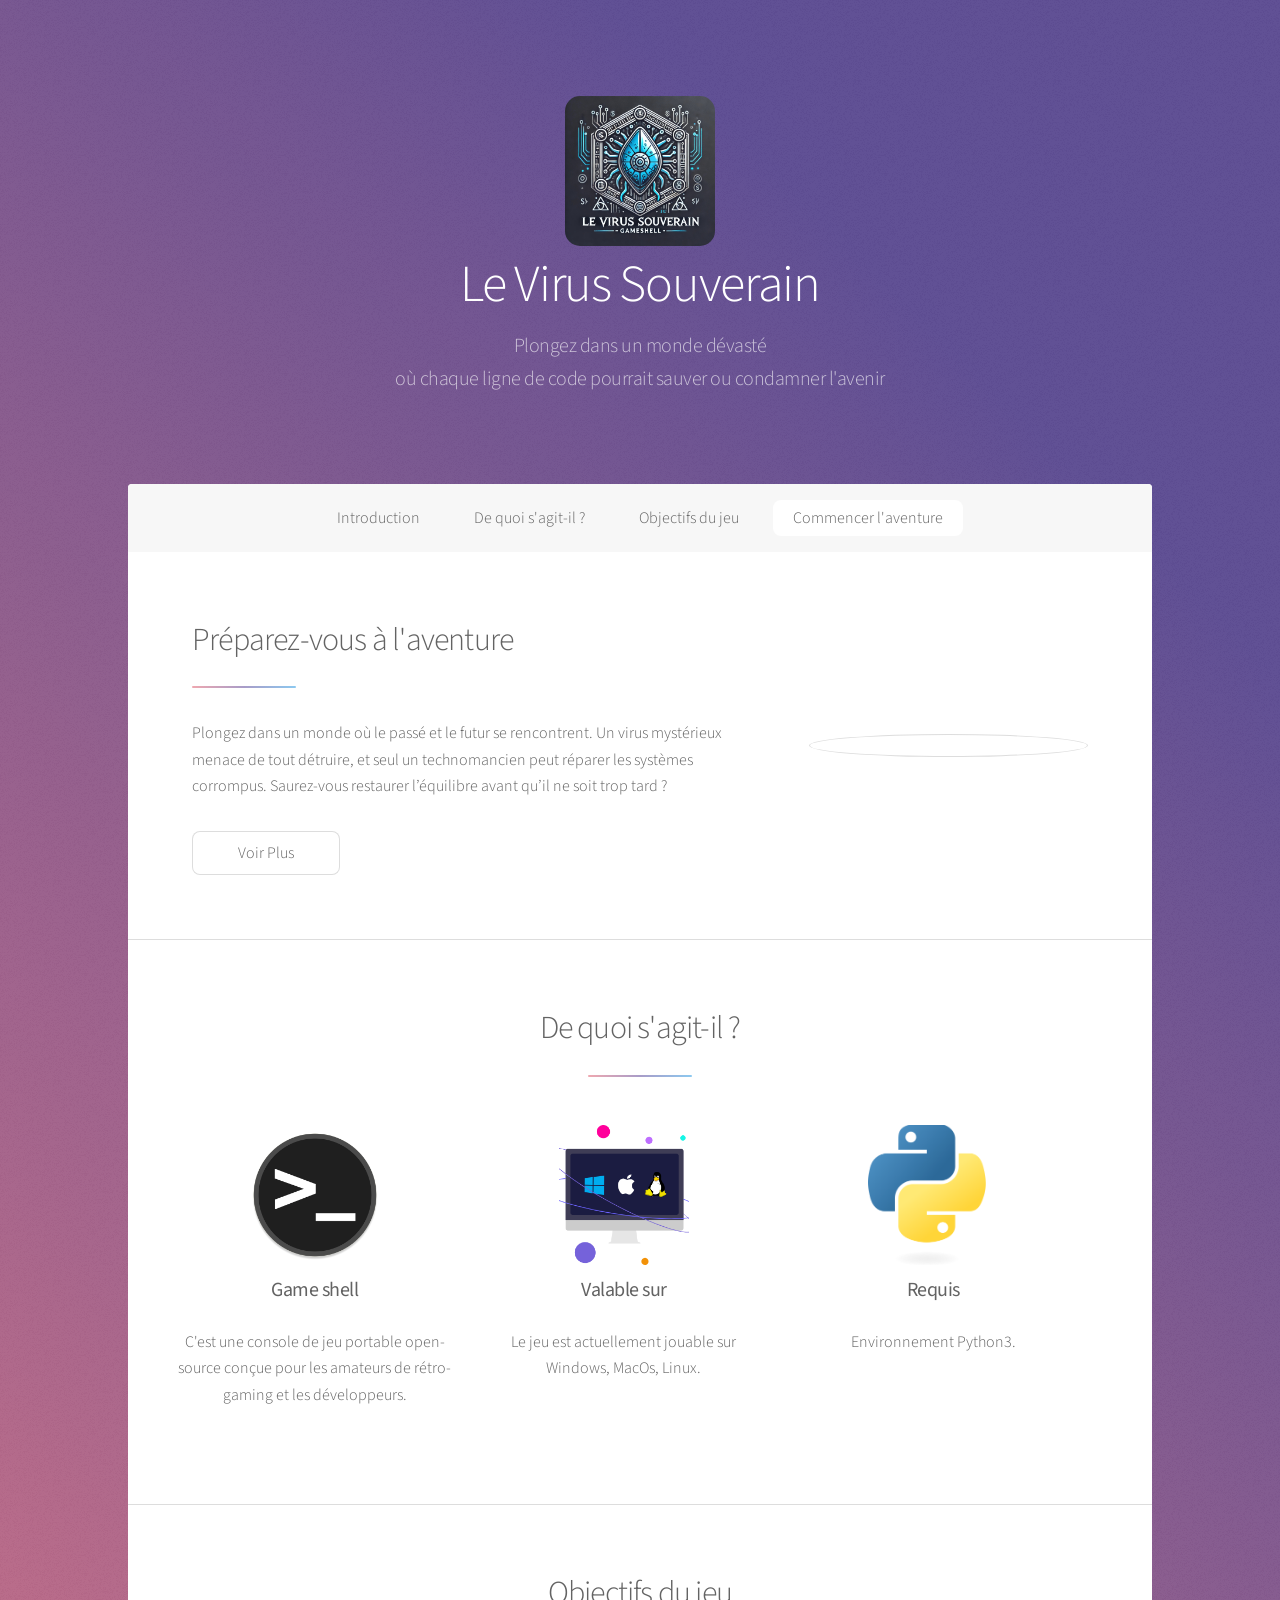
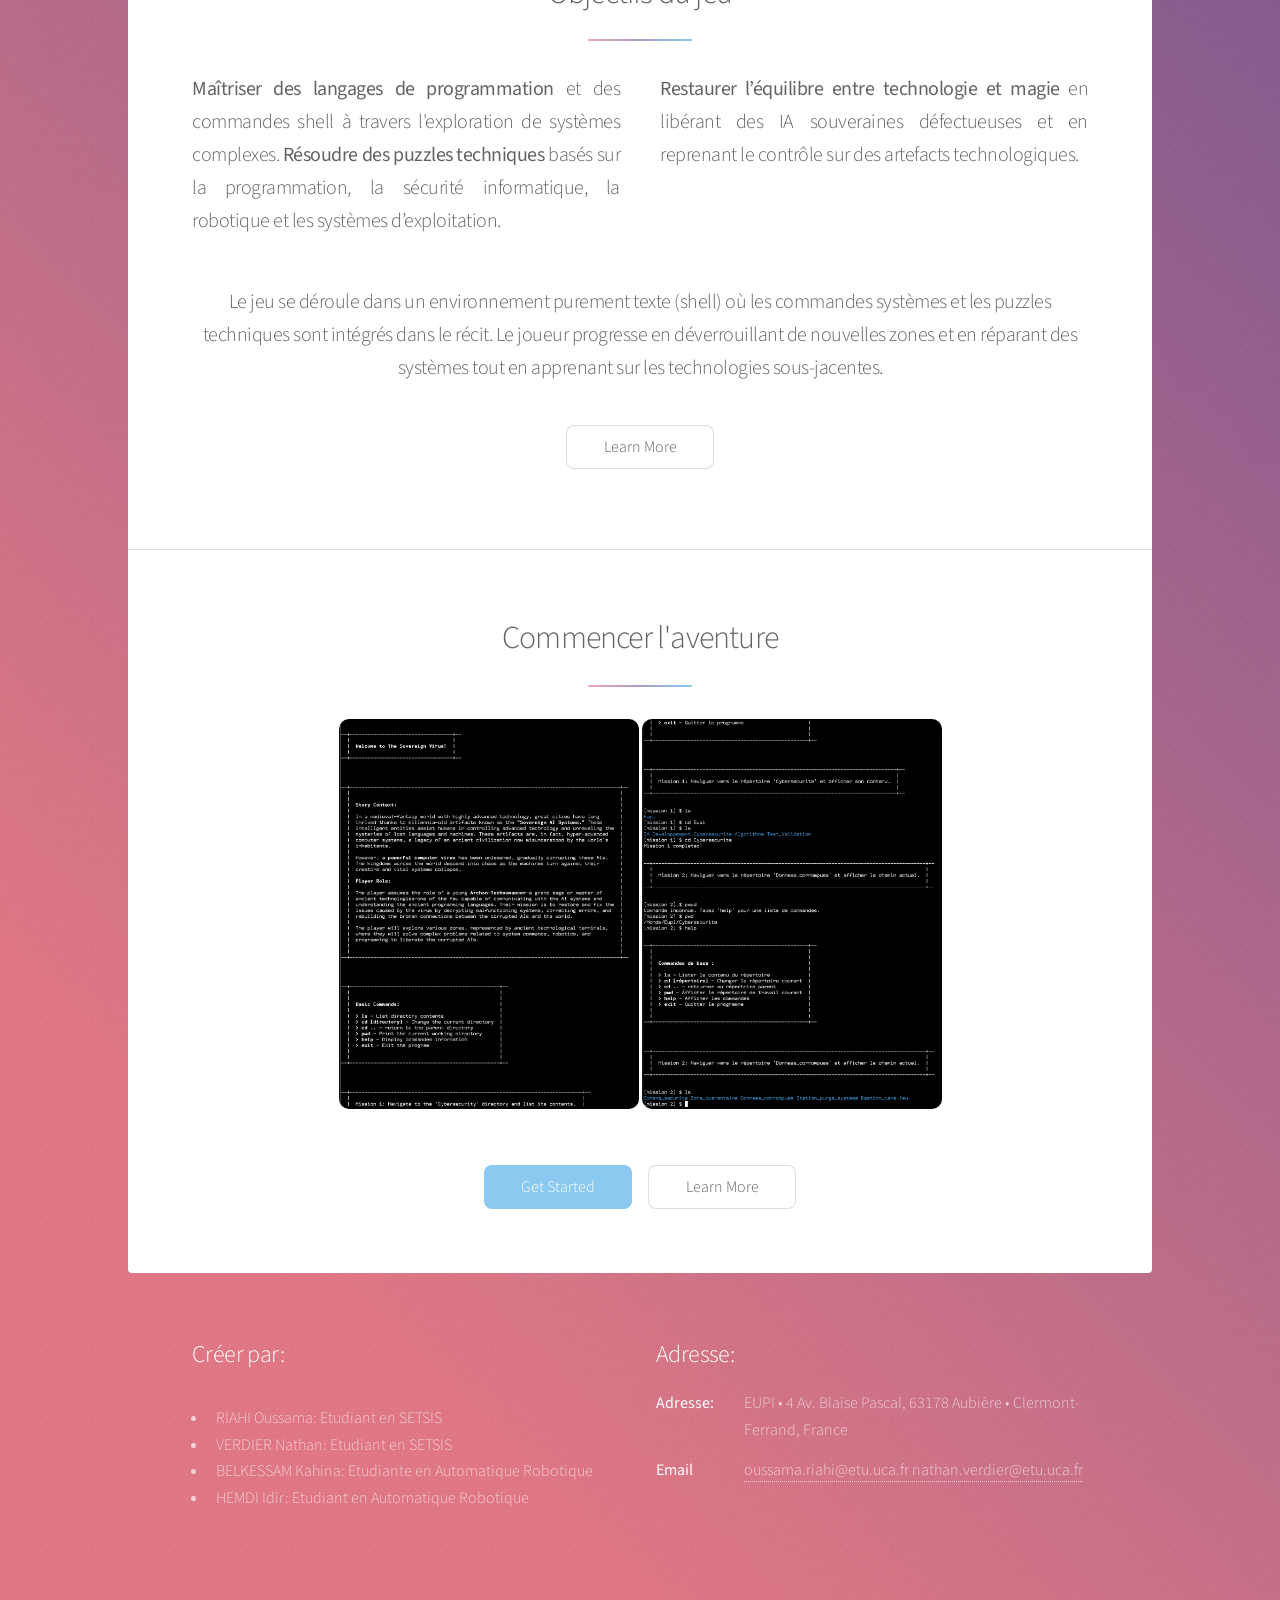
==== commit db7cbafe: ":lipstick: Add: logo" ====
--- a/docs/index.html
+++ b/docs/index.html
@@ -10,6 +10,7 @@
 		<meta charset="utf-8" />
 		<meta name="viewport" content="width=device-width, initial-scale=1, user-scalable=no" />
 		<link rel="stylesheet" href="assets/css/main.css" />
+  		<link rel="icon" type="image/png" href="images/logo01.jpg">
 		<noscript><link rel="stylesheet" href="assets/css/noscript.css" /></noscript>
 	</head>
 	<body class="is-preload">
@@ -193,4 +194,4 @@
 			<script src="assets/js/main.js"></script>
 
 	</body>
-</html>+</html>
